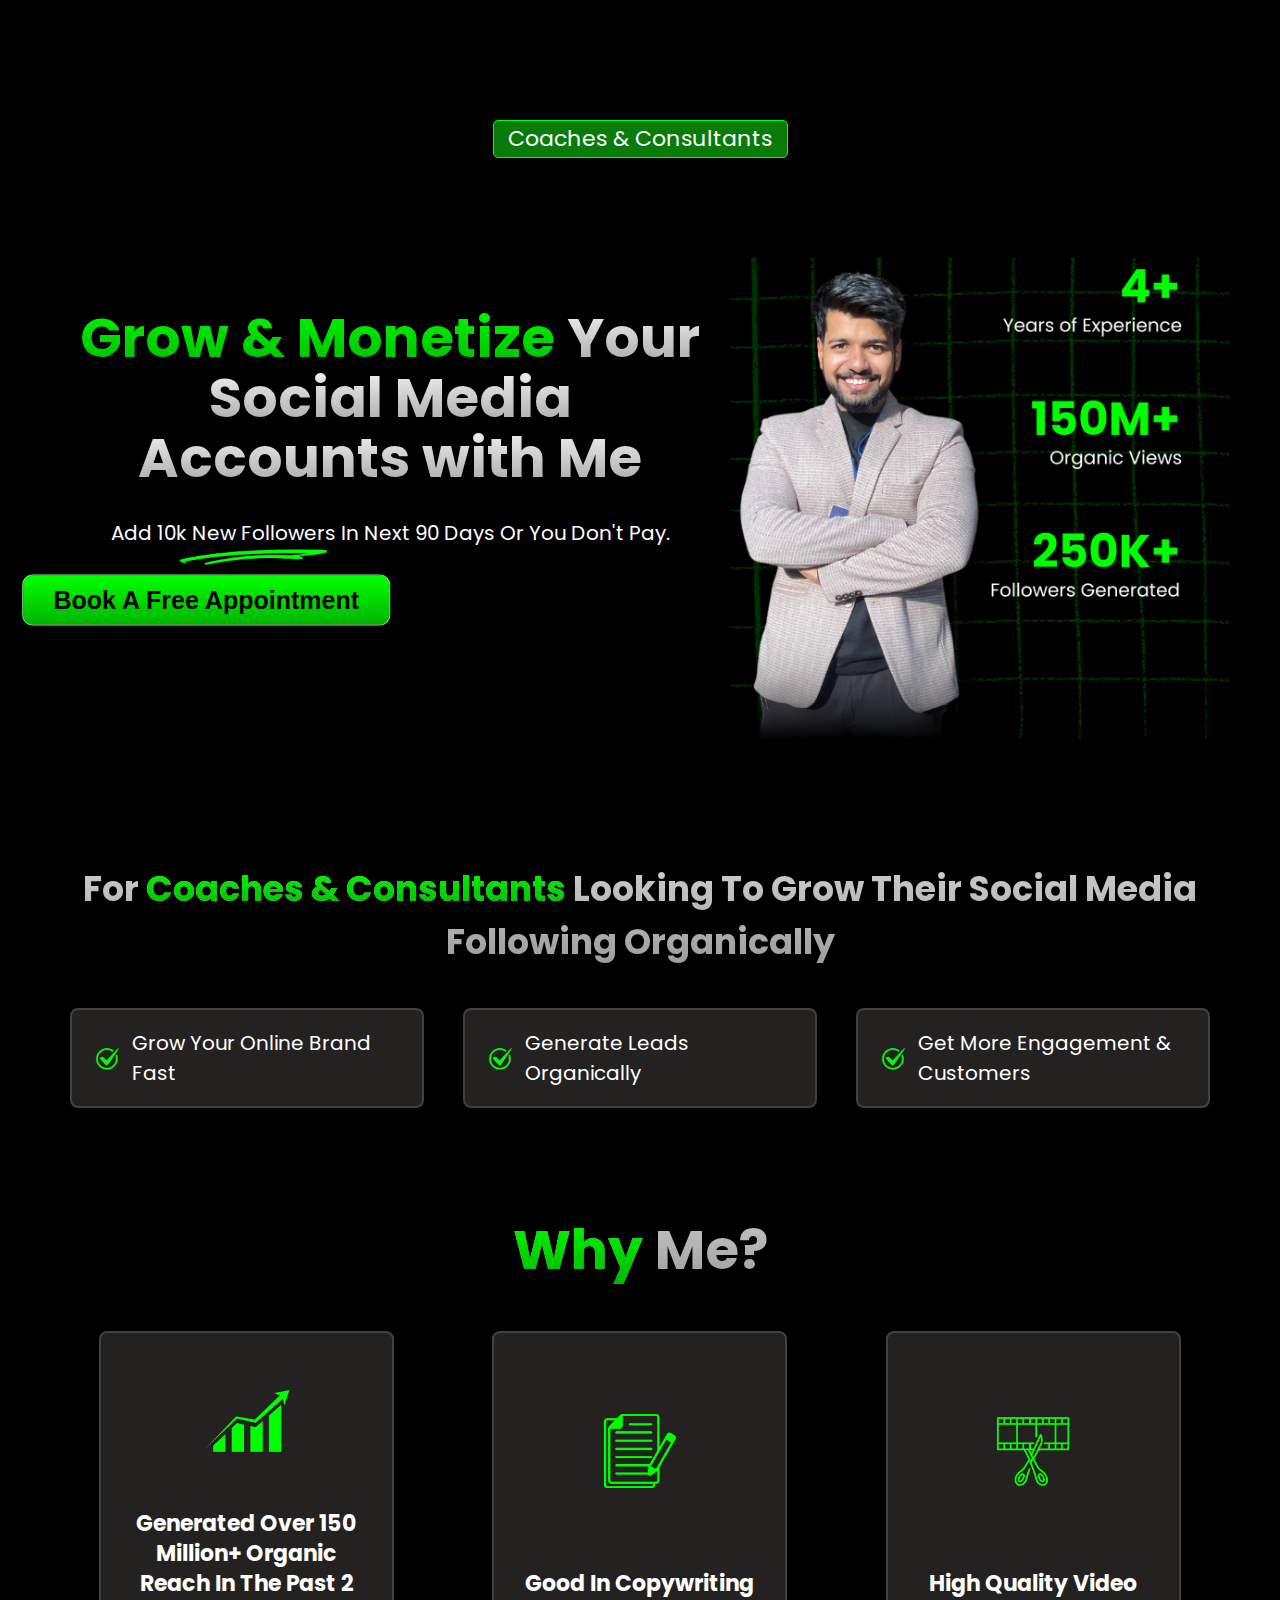
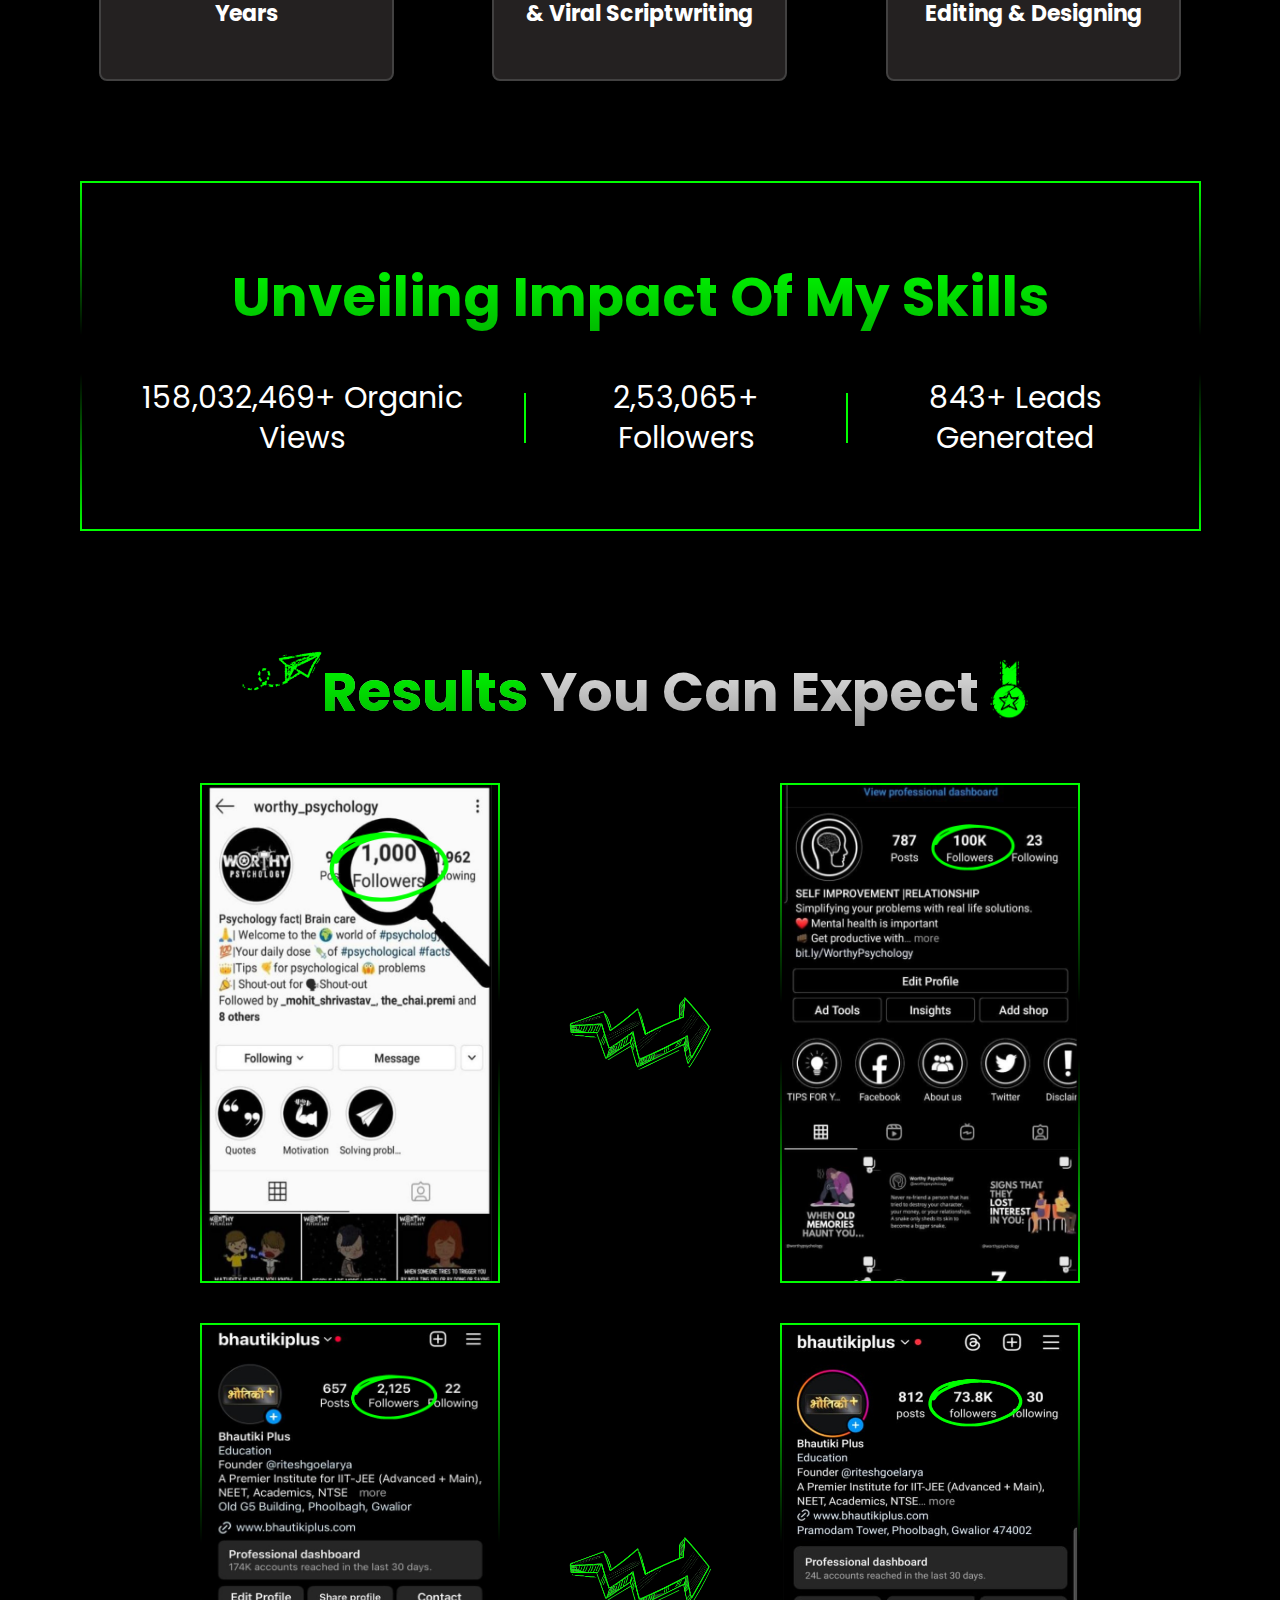
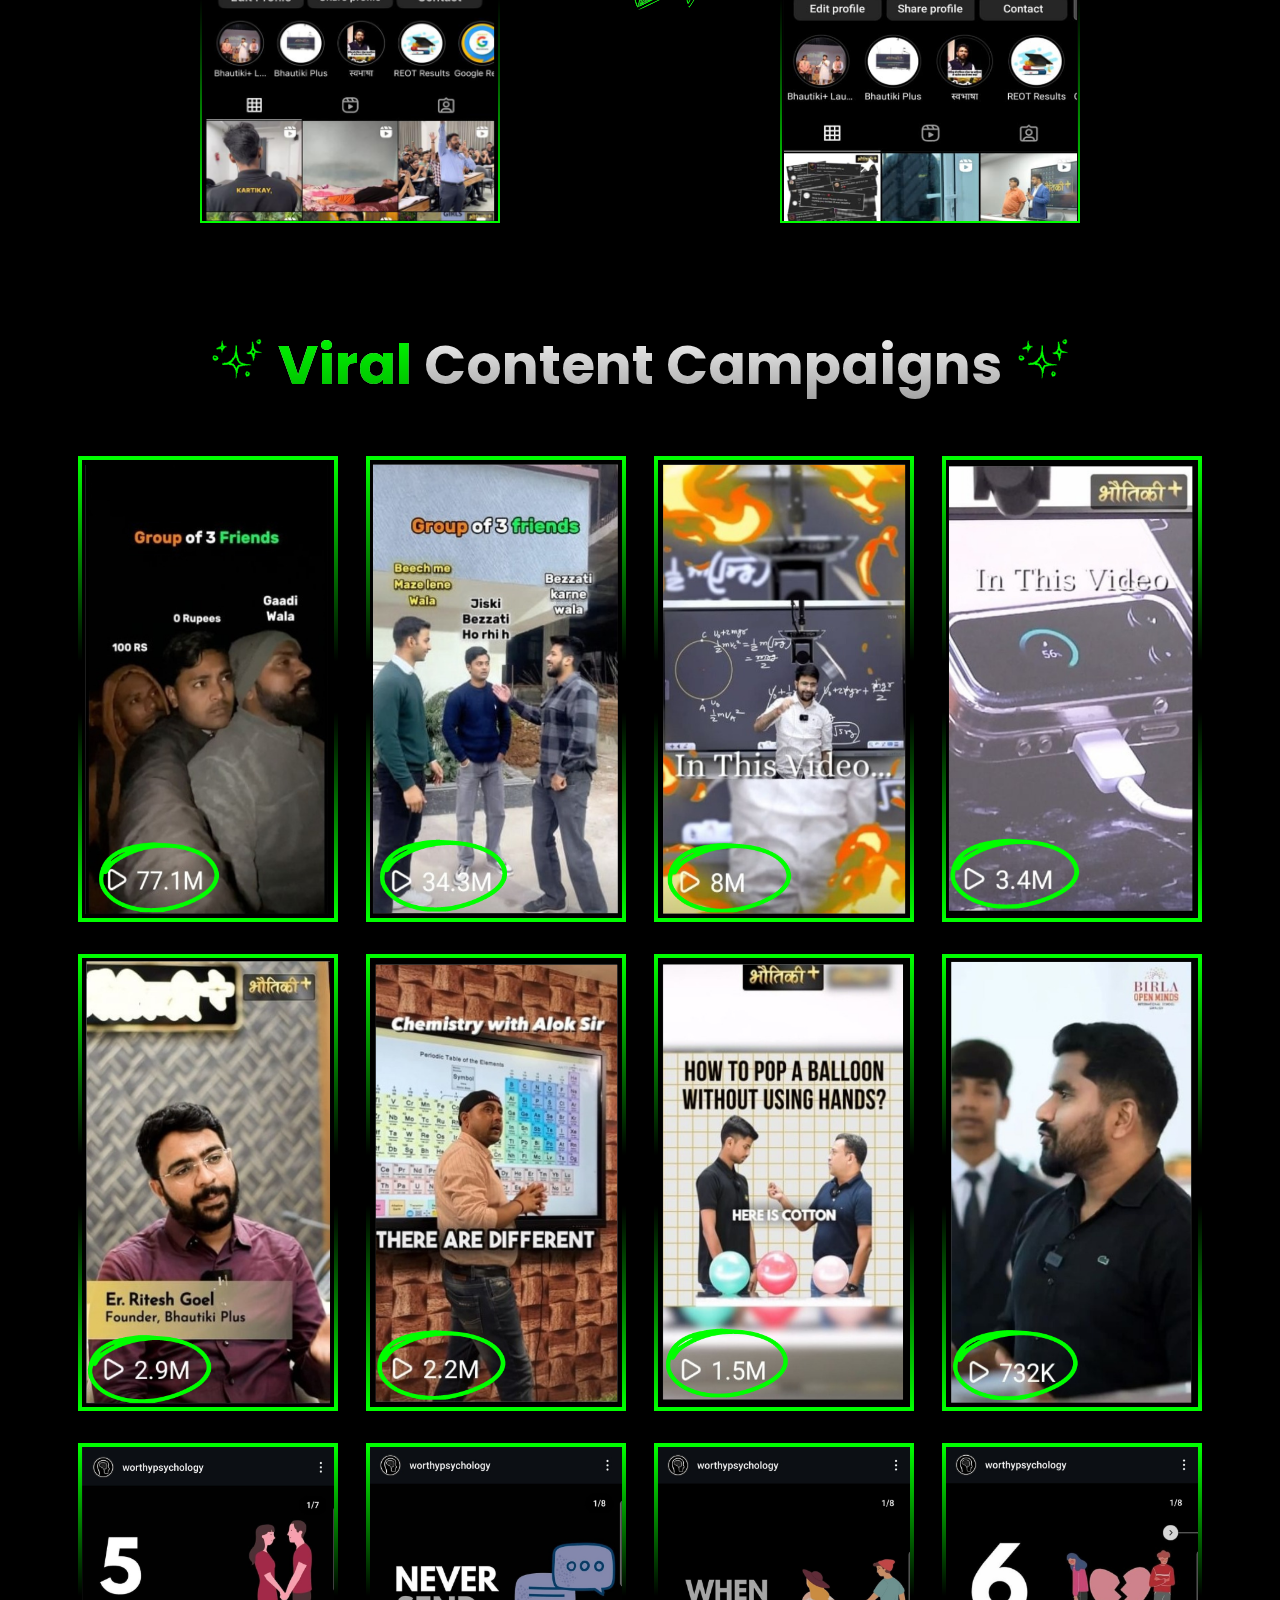
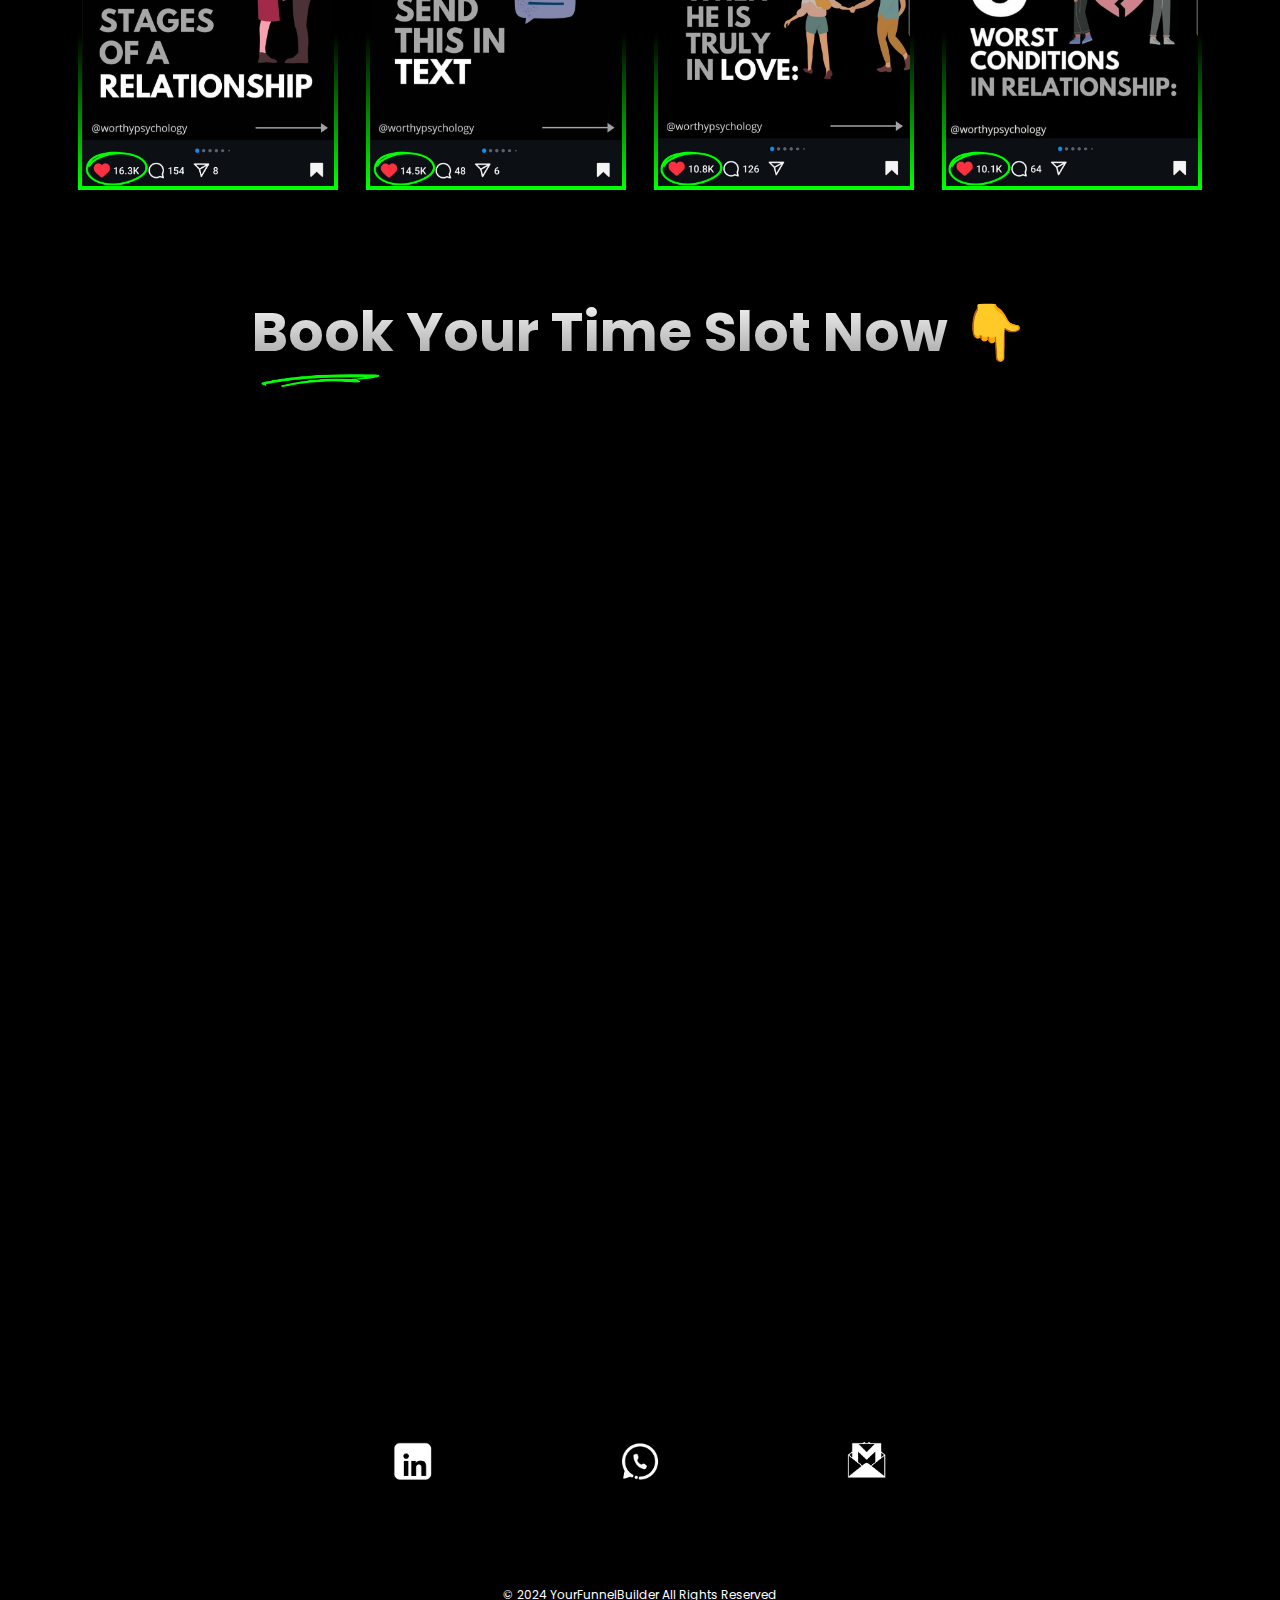
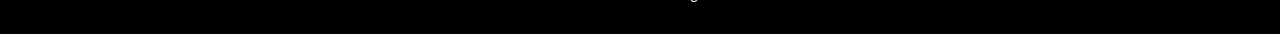
==== index.html @ 21273bf5 "Update index.html" ====
<!DOCTYPE html>
<html lang="en">
<head>
    <meta charset="UTF-8">
    <meta name="viewport" content="width=device-width, initial-scale=1.0">
    <title>Your Funnel Builder</title>
    <link rel="icon" type="image/x-icon" href="./images/logo-nocircle.png" >
    <link rel="stylesheet" href="https://fonts.googleapis.com/css?family=poppins">
    <link rel="stylesheet" href="https://fonts.googleapis.com/css?family=Montserrat">
    <script type="text/javascript" src="https://assets.calendly.com/assets/external/widget.js" async></script>
    <link rel="stylesheet" href="index.css">
    <title>Document</title>
</head>
<body>
    <div class="container">
        <div class="wrapper">
            <div class="top-head">Coaches & Consultants</div> 
            <div class="photo-content">
                <div class="left-content">
                    <p class="main_left_content"><span class="main-left-first">Grow & Monetize</span><span class="main-left-second"> Your Social Media Accounts with Me</span></p>
                    <p class="sub_left_content">Add 10k New Followers In Next 90 Days Or You Don't Pay.</p>
                    <img src="./images/23.png" alt=""  class="line-img">
                      <a href="https://calendly.com/contact-yourfunnelbuilder/business-strategy-call" class="button-decoration" target="_blank"><button class="call_book" >
                        
                        Book A Free Appointment</button></a>
                </div>
                <div class="right-image">
                    <img src="./images/890.png" alt="" >
                </div>
            </div>
            <div class="expert">
                <div class="expert-head">
               <p>For <span class="color">Coaches & Consultants</span> Looking To Grow Their Social Media Following Organically</p>
            </div>
               <div class="expert-main">
                <div class="expert-main-first">
                      <img src="./images/4+__3_-removebg-preview.png" height="30" width="30" class="image1"> Grow Your Online Brand Fast
                </div>

                <div class="expert-main-second">
                    <img src="./images/4+__3_-removebg-preview.png" height="30" width="30" class="image1"> Generate Leads Organically
              </div>

              <div class="expert-main-third">
                <img src="./images/4+__3_-removebg-preview.png" height="30" width="30" class="image1">Get More Engagement & Customers
               </div>
               
               </div>
            </div>
            <!-- <img src="./images/15.1.png" alt="" class="why-me-img"> -->
            <div class="why-me">
                <!-- <img src="./images/15.1.png" alt="" class="why-me-img"> -->
                <p><span class="color">Why</span class= "main-left-second"> Me?  </p>
            </div>
            <div class="why-me-main">
                <div class="why-me-main-first">
                      <img src="./images/12.png" height="150" width="150" class="image2"> 
                      <p>Generated Over 150 Million+ Organic Reach In The Past 2 Years</p>
                </div>

                <div class="why-me-main-second">
                    <img src="./images/13.png" height="150" width="150" class="image2"> 
                    <p>Good In Copywriting & Viral Scriptwriting</p>
              </div>

              <div class="why-me-main-third">
                <img src="./images/editi.png" height="150" width="150" class="image2">
                <p>High Quality Video Editing & Designing</p>
               </div>
               
               </div>
            <div class="impacts">
                
                <div class="impacts-head">Unveiling Impact Of My Skills</div>
            
                <div class="impacts-main">
                <div class="impacts-first">
                    158,032,469+ Organic Views
                </div>
                <div class="impacts-second">
                    2,53,065+ Followers
                </div>
                <div class="impacts-third">
                    843+ Leads Generated
                </div>
                <!-- <div class="impacts-fourth">
                    12+ ROAS Given
                </div> -->
                </div>
            </div>
            <div class="results">
                <div class="results-head">
                    <p><img src="./images/15.1.png" alt="" class="plane"><span class="color">Results</span class= "color2"> You Can Expect<img src = "images/18.1.png" class = "result-img"></p>
                    
                </div>
                <div class="results-main">
                    <div class="results-first">
                        <img src="./images/result1.png" alt="" class="result1" id="image-border">
                        <img src="./images/16.png" alt="" id="image-border" class="arrow">
                        <img src="./images/result1-1.png" alt="" class="result1" id="image-border" >
                    </div>
                    <div class="results-second">
                        <img src="./images/18.png " alt="" class="result1" id="image-border">
                        <img src="./images/16.png" alt=""  id="image-border" class="arrow">
                        <img src="./images/19.png" alt="" class="result1" id="image-border" >
                    </div>
                </div>
            </div>
            <div class="viral">
                <div class="viral-head">
                    <p><img src = "images/14.1.png" class = "viral1-img"><span class="color">Viral</span class = "color2"> Content Campaigns<img src = "images/14.1.png" class = "viral2-img"></p>
                   
                </div>
                <div class="viral-main">
                   
                       <img src="./images/1.png" alt="">
                        <img src="./images/4.png" alt="">
                        <img src="./images/2.png" alt="">
                        <img src="./images/3.png" alt="">
                        <img src="./images/9.png" alt="">
                        <img src="./images/6.png" alt="">
                        <img src="./images/8.png" alt="">
                        <img src="./images/7.png" alt="">
                        <img src="./images/worty1.png" alt="">
                        <img src="./images/worty2.png" alt="">
                        <img src="./images/worty3.png" alt="">
                        <img src="./images/worty4.png" alt="">
                  
                </div>
            </div>
            <div class="calender">
                <div class="calender-head"><span class="calender-head1">Book Your Time Slot Now </span>👇</div>
                <img src="./images/23.png" alt="" class="book-line">
            <!-- Calendly inline widget begin -->
            <div class="calendly-inline-widget" data-url="https://calendly.com/contact-yourfunnelbuilder/business-strategy-call" ></div>
            
            <!-- Calendly inline widget end -->
          </div>
           
           <div class="footer">
            <a href="https://www.linkedin.com/in/swapnilguptaa" target="_blank"><img src="./images/linkedin.png" alt="" class="footer-img" ></a>
            <a href="http://Wa.me/+919039819078" target="_blank"><img src="./images/whatsapp.png" alt="" class="footer-img"></a>
            <a href="mailto: guptaswpnil2002@gmail.com" target="_blank"><img src="./images/gmillogo.png" alt="" class="footer-img"></a>
           </div>
           <div class="copyright">© 2024 YourFunnelBuilder All Rights Reserved</div>
        </div>
    </div>
</body>
</html>
---- index.css ----
*{
    margin: 0;
    padding: 0;
    box-sizing: border-box;   
    
}

.container{
    background-color: black;
    height: 100%;
    width: 100vw;
    padding-left: 50px;
    padding-right: 50px;
    padding-bottom: 30px;
}
body{
    overflow-x: hidden;
}

.wrapper{
    padding-top: 120px;
}

.top-head{
    margin: 0 auto;
    font-size: 22px;
    line-height: 26px;
    color: white;
    font-family: poppins, sans-serif;
    padding: 5px;
    text-align: center;
   border: 1px solid #00ff00;
   border-radius: 5px;
   background-color:#087B08 ;
   width: 25%;
   box-sizing: border-box;
   }

.photo-content{
  margin-top: 100px;
  display: flex;
  justify-content: space-evenly;
}   

.left-content{
    color: white;
    /* padding-top: 70px; */
    margin-top: 50px;
}   

.right-image img{
    height: 500px;
    width: 500px;
}
.main-left-first{
    background: linear-gradient(to bottom, #00ff00 0%, #00B500 100%); /* Gradient from top to bottom */
    -webkit-background-clip: text;
    background-clip: text;
    color: transparent;
    -webkit-text-fill-color: transparent;
}
.main-left-second{
    background: linear-gradient(to bottom, white 0%, rgba(255, 255, 255, 0.607) 100%); /* Gradient from top to bottom */
    -webkit-background-clip: text;
    background-clip: text;
    color: transparent;
    -webkit-text-fill-color: transparent;
}
.main_left_content{
    font-size: 55px;
    line-height: 60px;
    font-weight:bold;
    font-family: poppins, sans-serif;
    /* color: #00ff00; */
    text-align: center;
  
}

.sub_left_content{
    font-size: 20px;
    font-family: poppins, sans-serif;
    text-align: center;
    padding-top: 30px;
}


.line-img{
    width: 150px;
    position: relative;
    left: 8rem;
}
.button-decoration{
    text-decoration: none;
}
.call_book{
    display: flex;
    justify-content: center;
    align-items: center;
    margin: auto;
    margin-top: 30px;
    background-color: #00ff00;
    color: black;
    font-size: 25px;
    font-weight: bolder;
    padding-right: 30px;
    padding-left: 30px;
    padding-top: 10px;
    padding-bottom: 10px;
    text-decoration: none;
    border-radius: 10px;
    background: linear-gradient(to bottom, #00ff00 0%, #00B500 100%);
    border: 1px solid #7eec7e;
    cursor: pointer;
    transform: translate(-50%, -50%);
    animation: shake 0.6s infinite;
}

@keyframes shake{
  0%{
    transform: translate(0px, 0px) rotate(0deg);
  }
  5%, 10%{
    transform: translate(1px, 1px) rotate(1deg);
  }
  15%, 20%{
    transform: translate(-1px, -1px) rotate(-1deg);
  }
  25%, 30%{
    transform: translate(2px, -1px) rotate(2deg);
  }
  30%, 40%{
    transform: translate(-1px, 1px) rotate(-1deg);
  }
  100%{
    transform: translate(0px, 0px) rotate(0deg);
  }

}

.expert-head{
    padding-top: 100px;
    background: linear-gradient(to bottom, white 0%, rgba(255, 255, 255, 0.607) 100%); /* Gradient from top to bottom */
    -webkit-background-clip: text;
    background-clip: text;
    color: transparent;
    -webkit-text-fill-color: transparent;
    font-family:  poppins, sans-serif;
    font-size: 35px;
    text-align: center;
    display: flex;
    font-weight: bold;
}

.color{
    background: linear-gradient(to bottom, #00ff00 0%, #00B500 100%); /* Gradient from top to bottom */
    -webkit-background-clip: text;
    background-clip: text;
    color: transparent;
    -webkit-text-fill-color: transparent;
}

.expert-main{
    display: flex;
    color: white;
    justify-content: space-between;
    /* text-align: center; */
    /* align-items: center; */
    font-family: poppins, sans-serif;
    font-size: 20px;
    margin-top: 40px;


}

.expert-main-first, .expert-main-second, .expert-main-third{
    margin: 0 auto;
  padding-top: 20px;
  padding-bottom:20px;
  padding-right: 20px;
  padding-left: 20px;
 border: 2px solid #424141;
 border-radius: 8px;
 background-color: #242121 ;
 
 /*width: 400px;*/
  display: flex;
 align-items: center;
 justify-content: center;
width: 30%;
 box-sizing: border-box;
 height: 100px;
 }

 .image1{
    margin-right: 10px;
 }

 .why-me{
    
        padding-top: 100px;
        /* color: white; */
        background: linear-gradient(to bottom, white 0%, rgba(255, 255, 255, 0.607) 100%); /* Gradient from top to bottom */
    -webkit-background-clip: text;
    background-clip: text;
    color: transparent;
    -webkit-text-fill-color: transparent;
        font-family:  poppins, sans-serif;
        font-size: 55px;
        text-align: center;
        display: flex;
        justify-content: center;
        font-weight: bolder;
    
 }
 /* .why-me-img{
    width: 70px;
    height: 70px;
    position: relative;
    bottom: -10rem;
    left: 45rem;
 } */

 

 .why-me-main{
  
        display: flex;
        color: white;
        justify-content: space-between;
        /* margin: auto; */
        /* text-align: center; */
        /* align-items: center; */
        font-family: poppins, sans-serif;
        font-size: 22px;
        margin-top: 40px;
        font-weight: bold;
        line-height: 30px;
        margin-bottom: 100px;
    
    
    
 }
 

 .why-me-main-first,  .why-me-main-second,  .why-me-main-third{
    display: flex;
    flex-direction: column;
    /* justify-content: center; */
    text-align: center;
    margin: 0 auto;
    /* padding-top: 50px; */
    padding-bottom:50px;
    padding-right: 20px;
    padding-left: 20px;
   border: 2px solid #424141;
   border-radius: 8px;
   background-color: #242121 ;
   
   /*width: 400px;*/
   
   align-items: center;
   justify-content: center;
  width: 25%;
  height: 350px;
   box-sizing: border-box;
 }

 .image2{
   display: flex;
   justify-content: center;
   margin: auto;
 }

 .impacts{
    
  
   
  
    text-align: center;
    display: flex;
    justify-content: center;
   
    flex-direction: column;
   
    padding-top: 10px;
    padding-bottom: 10px;
  
  border: 3px solid;
           border-image-slice: 1;
           border-width: 2px;
           border-radius: 2px;
        

           
            border-image-source:linear-gradient(to bottom, #00FF00 0%, #000000 44%, #000000 55%, #00FF00 100%);
 
 height: 350px;
 width: 95%;
 box-sizing: border-box;
 margin: auto;
 

}




.impacts-head{
    background: linear-gradient(to bottom, #00ff00 0%, #00B500 100%); /* Gradient from top to bottom */
    -webkit-background-clip: text;
    background-clip: text;
    color: transparent;
    -webkit-text-fill-color: transparent;
    font-size: 55px;
    font-weight: bolder;
    font-family: poppins, sans-serif;
}

.impacts-main{
    /* color: white; */
    color: white;
    display: flex;
    justify-content: space-between;
    margin-top: 40px;
    font-size: 30px;
    line-height: 40px;
    align-items: center;
    text-align: center;
    font-family:  poppins, sans-serif;

}

.impacts-first, .impacts-second{
    border-right: 2px solid #00ff00;
    display: flex;
    align-items: center;
    justify-content: center;
    padding-left:1rem;
    padding-right: 1rem;
    /* margin-left: 1rem; */
    /*padding-right: 10px;*/
    height: 50px;
}

.impacts-third{
    padding-right: 1rem;
    
}

.results{
    
    margin-top: 100px;
    /* color: white; */
   
    /* font-size: 60px; */
    text-align: center;
    /* display: flex;
    justify-content: center; */

}


.arrow{
    height: 80px;
    width: 150px;
    margin: auto;
}

.results-head{
    background: linear-gradient(to bottom, white 0%, rgba(255, 255, 255, 0.607) 100%); /* Gradient from top to bottom */
    -webkit-background-clip: text;
    background-clip: text;
    color: transparent;
    -webkit-text-fill-color: transparent;
        /* color:white; */
        font-size: 55px;
        font-weight: bolder;
        font-family: poppins , sans-serif;
}
.result-img{
    width: 60px;
    height: 60px;
    position: relative;
    top: 0.5rem;
}

.plane{
    height: 80px;
    width: 80px;
}

.results-main{
    margin-top: 50px;
    padding-left: 150px;
    padding-right: 150px;
    font-family: poppins , sans-serif;
}

.results-first{
    display: flex;
    justify-content: space-around;
}


.results-second{
    display: flex;
    justify-content: space-around;
    margin-top: 40px;
}

.result1
{
    border: 3px solid;
    border-image-slice: 1;
    border-width: 2px;
    border-radius: 2px;
    /*background: #00FF00;*/

    height: 500px;
    width: 300px;
     border-image-source:linear-gradient(to bottom, #00FF00 0%, #000000 44%, #000000 55%, #00FF00 100%);
   
    text-align: center;
    line-height: 180px; 
}
.viral{
    margin-top: 100px;
/* color: white; */

/* font-size: 60px; */
text-align: center;
}

.viral-head{
    background: linear-gradient(to bottom, white 0%, rgba(255, 255, 255, 0.607) 100%); /* Gradient from top to bottom */
    -webkit-background-clip: text;
    background-clip: text;
    color: transparent;
    -webkit-text-fill-color: transparent;
    font-size: 55px;
    font-weight: bolder;
    font-family: poppins , sans-serif;

}

.viral-main{
    display: flex;
    flex-wrap: wrap;
    margin-top: 50px;
    justify-content: space-evenly;
    row-gap: 2rem;
    font-family: poppins , sans-serif;
    /* column-gap: 1px; */
}
.viral1-img{
    height: 50px;
    width: 50px;
    position: relative;
    left: -1rem;
   
}

.viral2-img{
    height: 50px;
    width: 50px;
    position: relative;
    right: -1rem;
}

.viral3-img{
    height: 50px;
    width: 50px;
}
.viral-main img{
    width: 22%;
    min-width: 100px;
    border: 2px solid;
    border-image-slice: 1;
    border-width: 4px;
    border-radius: 2px;
   
    /*background: #00FF00;*/

    
     border-image-source:linear-gradient(to bottom, #00FF00 0%, #000000 44%, #000000 55%, #00FF00 100%);
   
    text-align: center;
    line-height: 180px; 
}

.calender{
    
    margin-top: 100px;
    text-align: center;
    

}

.calendly-inline-widget{
    min-width:320px;
    height:700px;
    margin-top: 50px;
}
.calender-head{
    
    font-size: 55px;
    font-weight: bolder;
    font-family: poppins, sans-serif;
}
.book-line{
    width: 120px;
    position: relative;
  
    left: -20rem;
}
.calender-head1{
    background: linear-gradient(to bottom, white 0%, rgba(255, 255, 255, 0.607) 100%); /* Gradient from top to bottom */
    -webkit-background-clip: text;
    background-clip: text;
    color: transparent;
    -webkit-text-fill-color: transparent;
}

.footer{
    margin-top: 300px;
    display: flex;
    justify-content: space-around;
    padding-left: 250px;
    padding-right: 250px;
}

.footer-img{
    width: 40px;
}
.copyright{
    color: white;
    text-align: center;
    margin-top: 100px;
    font-family: poppins, sans-serif;
    font-size: 12px;
}


  
@media screen and (max-width: 1100px){
    
    .impacts-first, .impacts-second{
      margin: 0 auto;
      border-right: none;
    border-bottom: 2px solid #00ff00;
            display: flex;
  align-items: center;
  justify-content: center;
    width: 90%;
    }  
    .impacts-main{
        display: flex;
        flex-direction: column;
    }
    .photo-content{
        display: flex;
        flex-direction: column;
        justify-content: center;
        align-items: center;
    }
    .results-main{
        margin-top: 50px;
        padding-left: 10px;
        padding-right: 10px;
        font-family: poppins , sans-serif;
    }
    .result1{
        height: 350px;
        width: 200px;
        margin:0 auto;
        display: flex;
        justify-content: center;
        align-items: center;
    }
   
    .arrow{
        height: 30px;
        margin: auto;
        width: 80px;
    }
    .right-image img{
       margin-top: 50px;
    }

    .top-head{
       
        font-size: 22px;
        line-height: 26px;
      
       width: 30%;
       
       }

   
    
  }

  
@media screen and (max-width: 850px){
    .results-main{
        margin-top: 50px;
        padding-left:0;
        padding-right: 0;
        font-family: poppins , sans-serif;
    }
    
    .result1{
        height: 300px;
        width: 150px;
        margin:0 auto;
        display: flex;
        justify-content: center;
        align-items: center;
    }
    .arrow{
        height: 20px;
        margin: auto;
        width: 60px;
    }
    .right-image img{
        height: 400px;
        width: 400px;
    }
    .footer{
        /* margin-top: 300px; */
        display: flex;
        justify-content: space-around;
        padding-left: 0;
        padding-right: 0;
    }
    .impacts-head{
        font-size: 35px;
        padding-top: 5px;
        padding-bottom: 5px;
    }
    .impacts-main{
        font-size: 20px;
       
    }
    .top-head{
       
        font-size: 22px;
        line-height: 26px;
      
       width: 50%;
       
       }
       /* .calender-head{
        font-size: 20px;
       } */

       .photo-content{
        margin-top: 50px;
       
      }   
      
      .left-content{
        
          margin-top: 30px;
      }   
      
      
      
      .main_left_content{
          font-size: 55px;
          line-height: 60px;
         
      }
      
      .sub_left_content{
          font-size: 20px;
          font-family: poppins, sans-serif;
          text-align: center;
          padding-top: 20px;
      }
      
      .call_book{
         
          margin-top: 20px;
         
      }
      .wrapper{
        padding-top: 80px;
      }
      
      .impacts-third{
        margin-top: 0.5rem;
      }
      /* .calender-head{

      } */
      
      .book-line{
        width: 120px;
        position: relative;
        top: -5rem;
        left: -16rem;
    }
    
  }

@media screen and (max-width: 800px){
    .expert-main{
        display: flex;
        flex-direction: column;
        row-gap: 1rem;

        /* justify-content: space-between; */
        /* text-align: center; */
        /* align-items: center; */
        
        
    
    
    }
    .book-line{
        width: 120px;
        position: relative;
        top: 0rem;
        left: -14rem;
    }
    .top-head{
       
        font-size: 22px;
        line-height: 26px;
      
       width: 55%;
       
       }
    
       .line-img{
        width: 150px;
        position: relative;
        left: 11rem;
    }
   
    .expert-main-first, .expert-main-second, .expert-main-third{
        margin: 0 auto;
      padding-top: 20px;
      padding-bottom:20px;
      padding-right: 20px;
      padding-left: 20px;
     border: 2px solid #424141;
     border-radius: 8px;
     background-color: #242121 ;
     
     
      display: flex;
     align-items: center;
     justify-content: center;
    width: 90%;
     box-sizing: border-box;
     height: 100px;
     }

     .why-me-main{
  
        display: flex;
        color: white;
       flex-direction: column;
       row-gap: 1rem;
        margin-top: 40px;
        font-weight: bold;
        line-height: 30px;
        margin-bottom: 100px;
    
    
    
 }

 .why-me-main-first,  .why-me-main-second,  .why-me-main-third{
    display: flex;
    flex-direction: column;
    /* justify-content: center; */
    text-align: center;
    margin: 0 auto;
    /* padding-top: 50px; */
    padding-bottom:50px;
    padding-right: 20px;
    padding-left: 20px;
   border: 2px solid #424141;
   border-radius: 8px;
   background-color: #242121 ;
   
   /*width: 400px;*/
   
   align-items: center;
   justify-content: center;
  width: 90%;
  height: 350px;
   box-sizing: border-box;
 }
 .why-me{
    
   
    font-size: 40px;
   

}
.results-head{
    font-size: 40px;
}
.viral-head{
    font-size: 40px;
}
.expert-head{
    font-size: 30px;
}
.container{
    padding-left: 10px;
    padding-right: 10px;
}
.calender-head{
    font-size: 40px;
}

}


@media screen and (max-width: 580px){
    .right-image img{
        height: 400px;
        width: 400px;
    }
    .result1{
        height: 200px;
        width: 100px;
        margin:0 auto;
        display: flex;
        justify-content: center;
        align-items: center;
    }
    .arrow{
        height: 20px;
        margin: auto;
        width: 60px;
    }
    .footer-img{
        width: 30px;
    }

    .impacts-head{
        font-size: 35px;
        padding-left: 10px;
        padding-right: 10px;
    }
    .impacts-main{
        font-size: 20px;
        line-height: 25px;
    }
    .top-head{
       
        font-size: 20px;
        line-height: 25px;
      
       width: 60%;
       
       }
       .left-content{
        
        margin-top: 20px;
    }   
    
    .line-img{
        width: 150px;
        position: relative;
        left: 4rem;
    }
   
    
    .main_left_content{
        font-size: 45px;
        line-height: 50px;
       
    }
    .call_book{
    font-size: 20px;
    font-weight: 400;
    padding-right: 25px;
    padding-left: 25px;
    padding-top: 8px;
    padding-bottom: 8px;
    }
    .viral-main img{
        width: 40%;
    }
}
@media screen and (max-width: 540px){
    .line-img{
        width: 150px;
        position: relative;
        left: 4rem;
        bottom: 4rem;
    }

    /* .sub_left_content{
        line-height: 35px;
    } */
    .book-line{
        width: 120px;
        position: relative;
        top: -3rem;
        left: -12rem;
    }
}
@media screen and (max-width: 541px){
    .line-img{
        width: 150px;
        position: relative;
        left: 4rem;
        bottom: 1rem;
    }
}

@media screen and (max-width: 496px){
    .line-img{
        width: 150px;
        position: relative;
        left: 4rem;
        bottom: 2.5rem;
    }
    .sub_left_content{
        line-height: 35px;
    }
    .book-line{
        width: 120px;
        position: relative;
        top: -3rem;
        left: -9rem;
    }
    .copyright{
        font-size: 10px;
    }
}

@media screen and (max-width: 400px){
    .right-image img{
        height: 320px;
        width: 320px;
    }
    .impacts-head{
        font-size: 20px;
        padding-left: 10px;
        padding-right: 10px;
    }
    .impacts-main{
        font-size: 15px;
        line-height: 20px;
    }
    .viral-main img{
        width: 60%;
    }
    .line-img{
        width: 120px;
        position: relative;
        left: 4rem;
        bottom: 2.5rem;
    }

    .sub_left_content{
        line-height: 35px;
    }
     .impacts{
    
    padding-top: 5px;
    padding-bottom: 5px;
  
  border: 3px solid;
           border-image-slice: 1;
           border-width: 4px;
           border-radius: 2px;
        

           
            border-image-source:linear-gradient(to bottom, #00FF00 0%, #000000 44%, #000000 55%, #00FF00 100%);
 
 height: 250px;
 width: 95%;

}
.top-head{
       
    font-size: 16px;
    line-height: 20px;
  
   width: 80%;
   
   }

   .left-content{
        
    margin-top: 20px;
}   



.main_left_content{
    font-size: 40px;
    line-height: 45px;
   
}

.call_book{
    font-size: 15px;
    font-weight: 400;
    padding-right: 10px;
    padding-left: 10px;
    padding-top: 5px;
    padding-bottom: 5px;
    }
    .book-line{
        width: 120px;
        position: relative;
        top: -3.5rem;
        left: -6rem;
    }

}
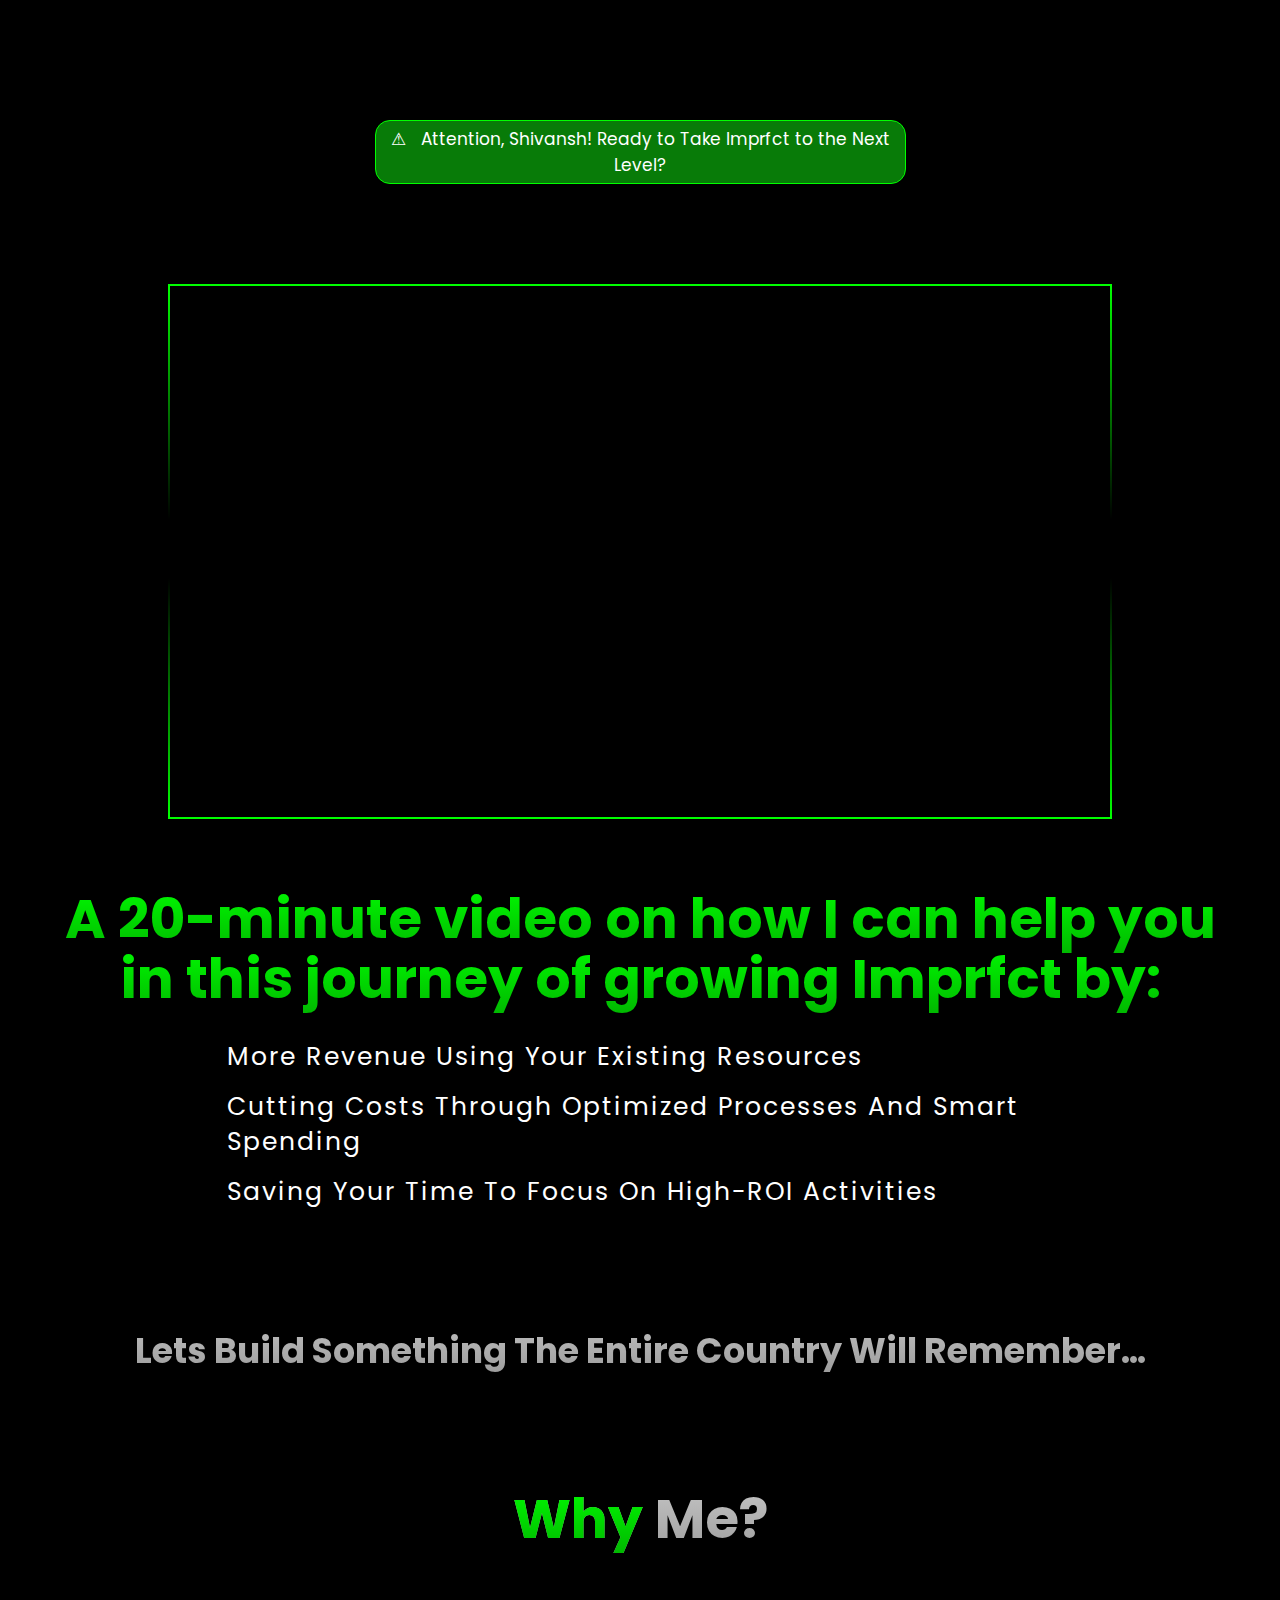
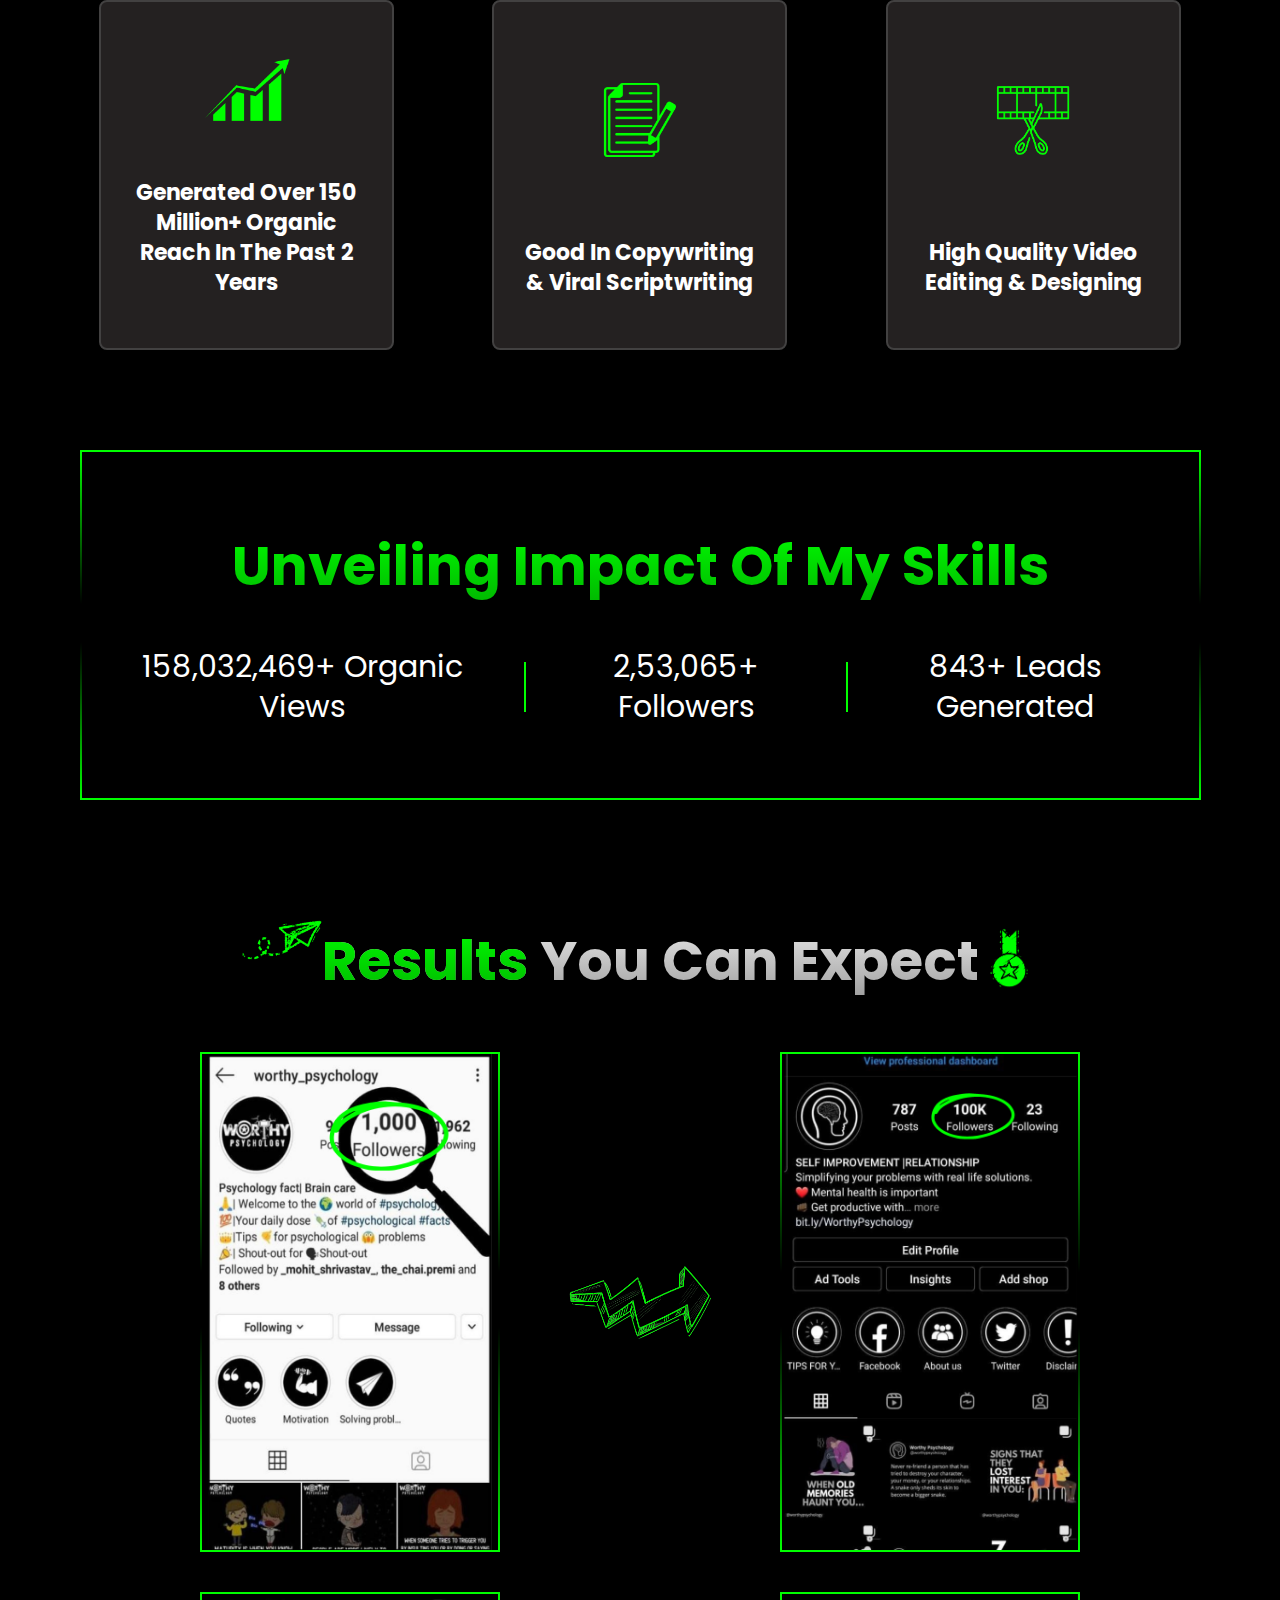
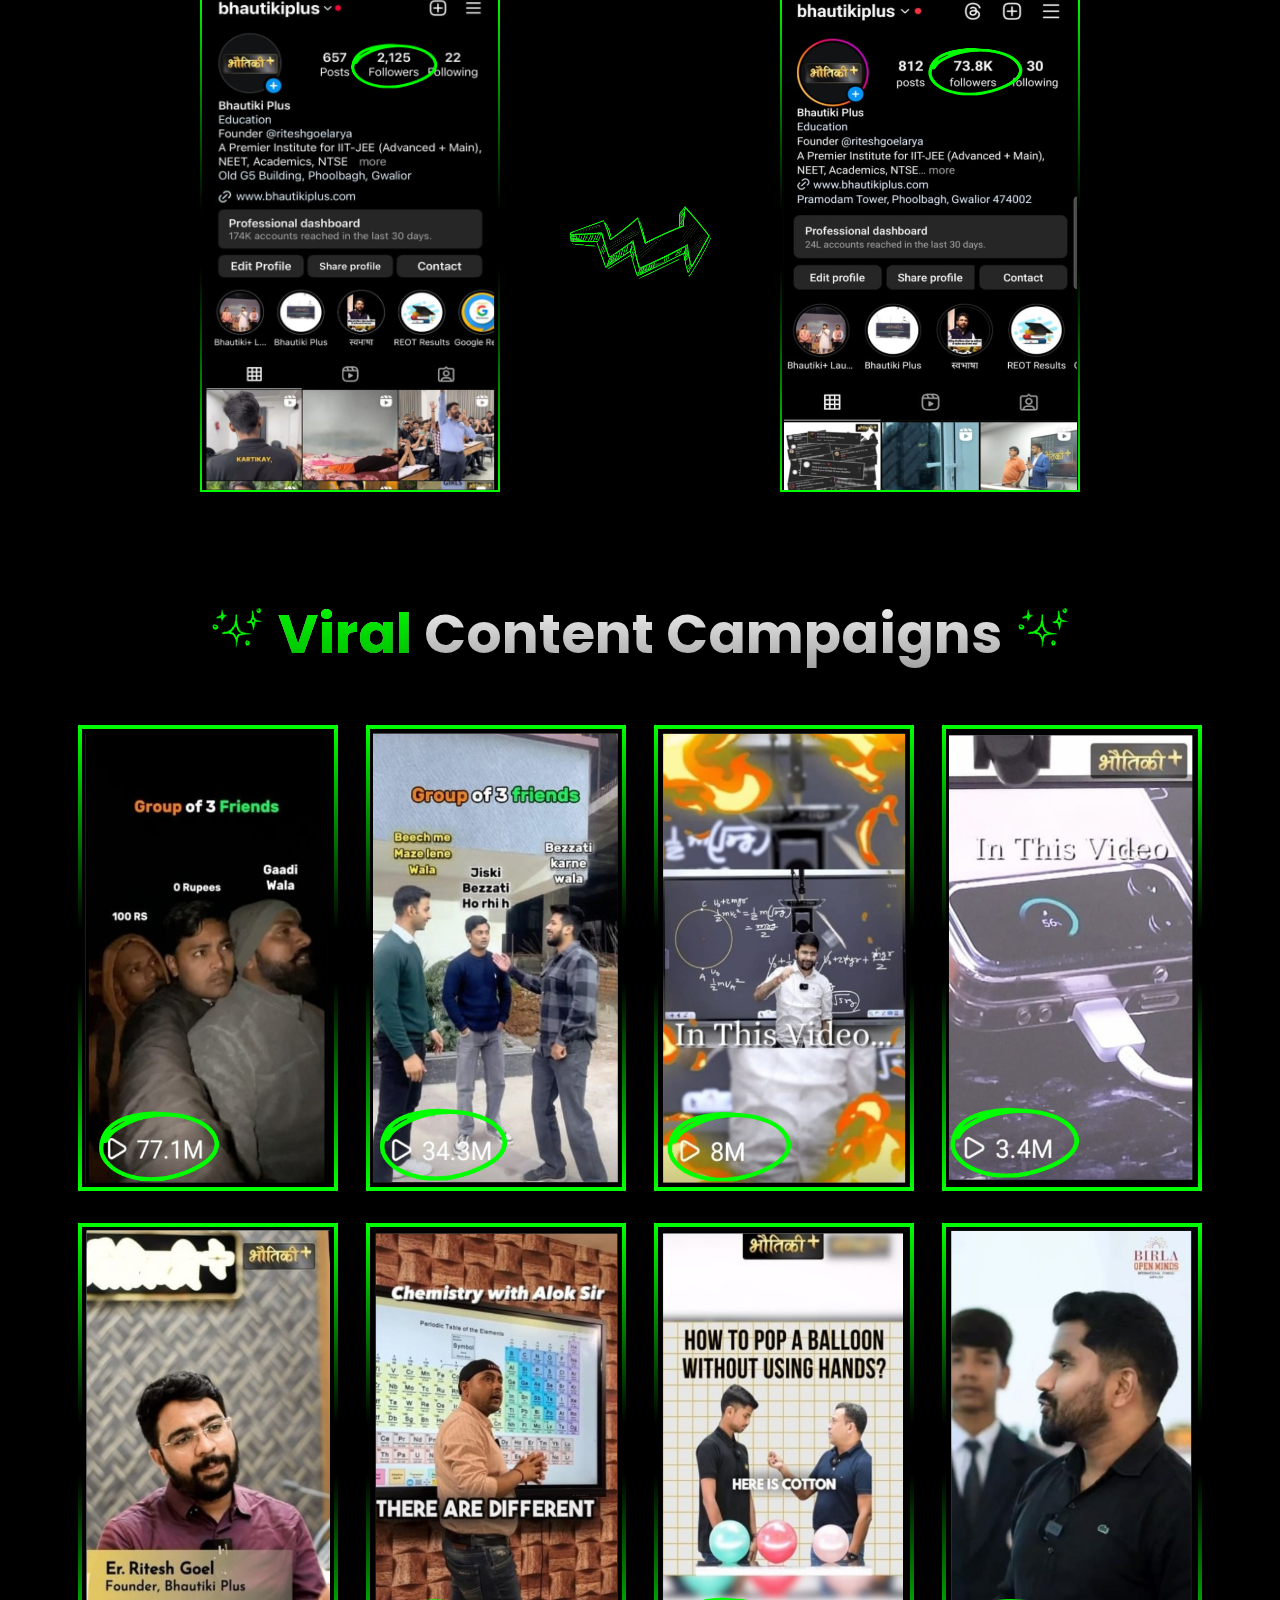
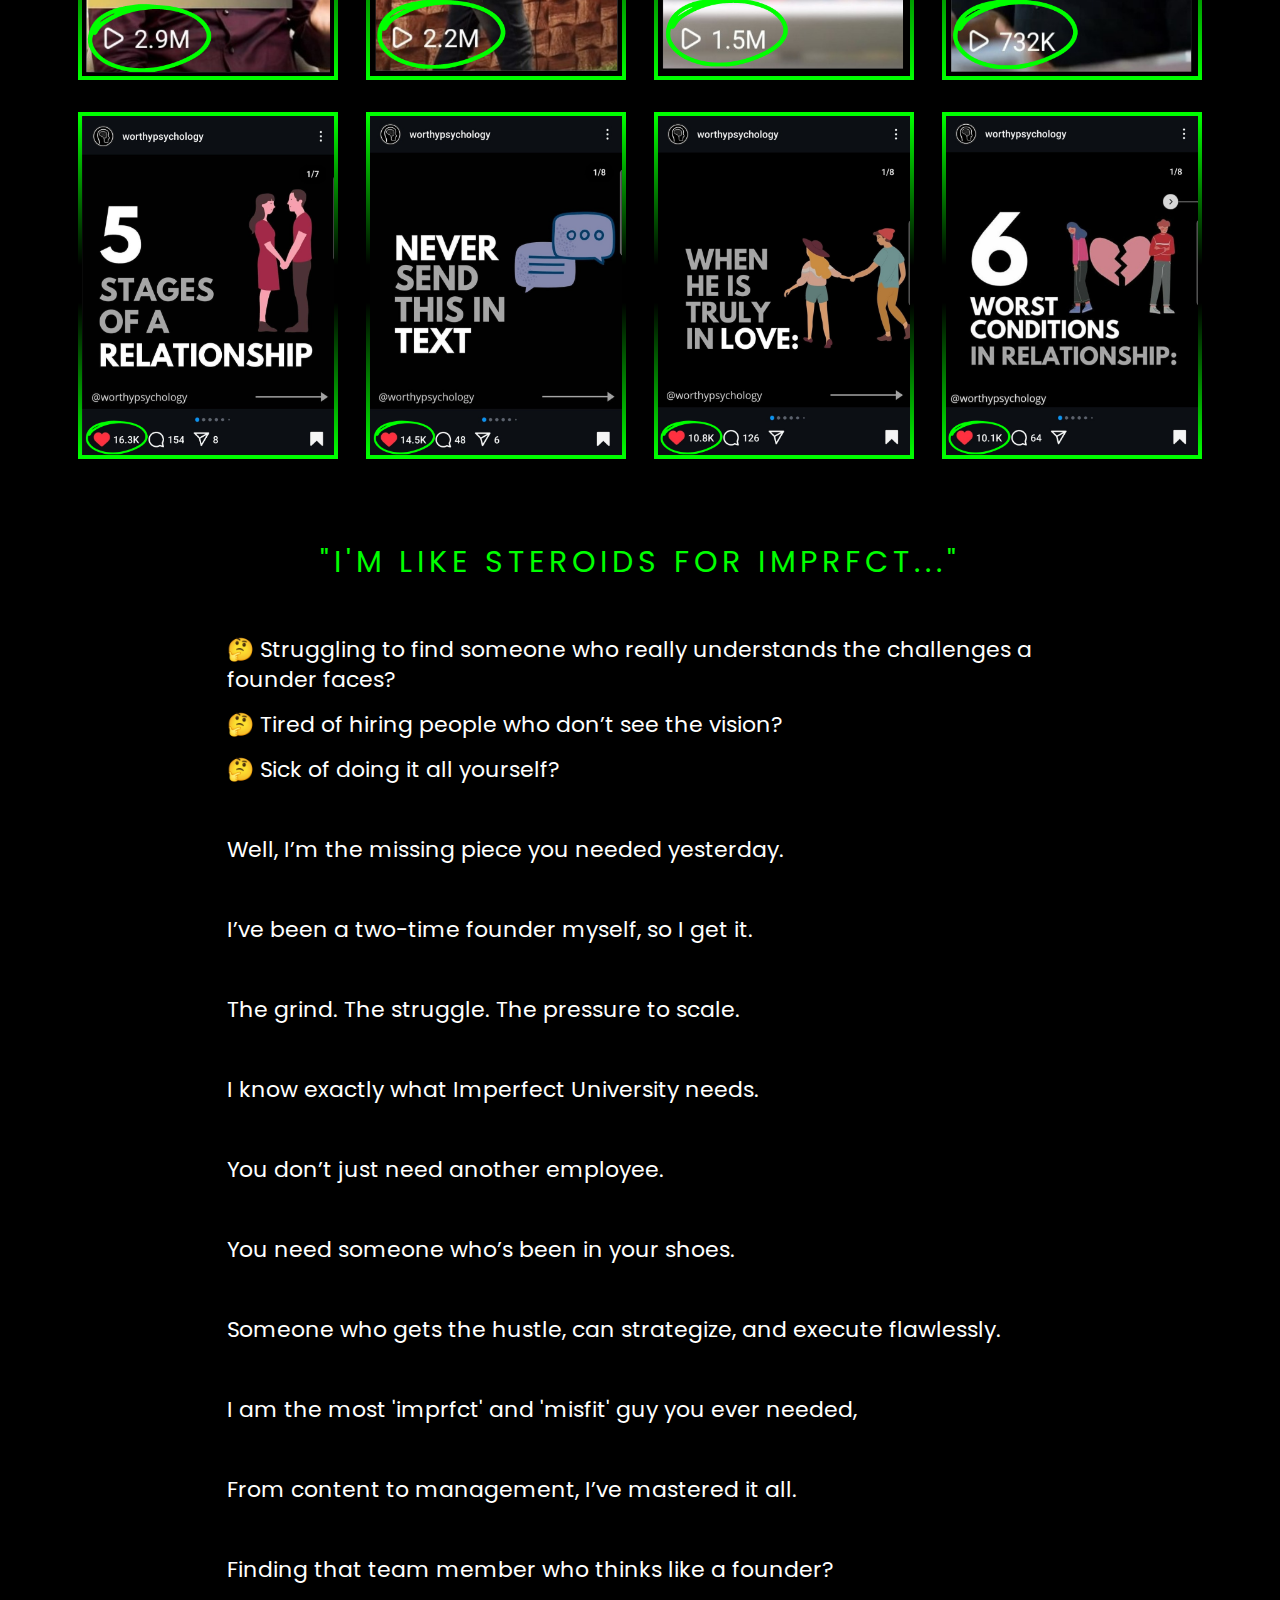
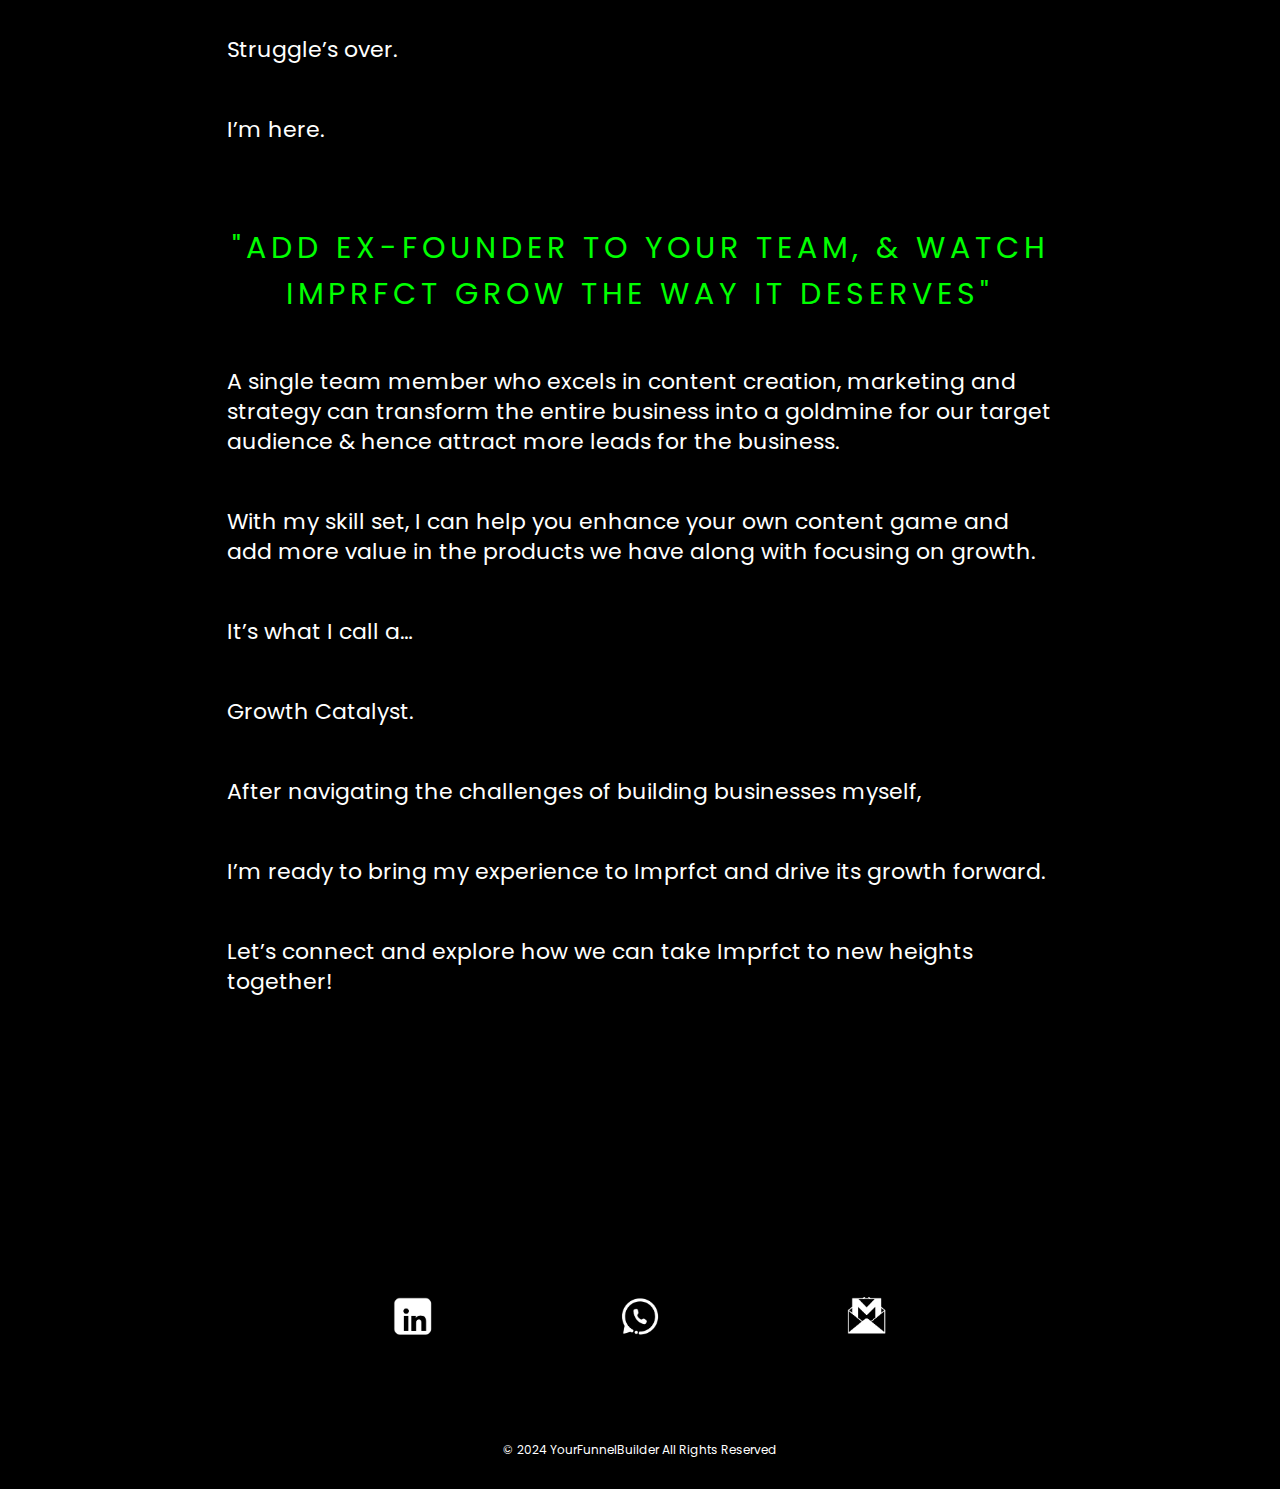
==== commit 4a344b58: "Update index.html" ====
--- a/index.html
+++ b/index.html
@@ -4,9 +4,10 @@
     <meta charset="UTF-8">
     <meta name="viewport" content="width=device-width, initial-scale=1.0">
     <title>Your Funnel Builder</title>
-    <link rel="icon" type="image/x-icon" href="./images/logo-nocircle.png" >
+    <link rel="icon" type="image/x-icon" href="./images/logo-nocircle.png">
     <link rel="stylesheet" href="https://fonts.googleapis.com/css?family=poppins">
     <link rel="stylesheet" href="https://fonts.googleapis.com/css?family=Montserrat">
+    <link rel="stylesheet" href="https://cdnjs.cloudflare.com/ajax/libs/font-awesome/6.6.0/css/all.min.css" integrity="sha512-Kc323vGBEqzTmouAECnVceyQqyqdsSiqLQISBL29aUW4U/M7pSPA/gEUZQqv1cwx4OnYxTxve5UMg5GT6L4JJg==" crossorigin="anonymous" referrerpolicy="no-referrer" />
     <script type="text/javascript" src="https://assets.calendly.com/assets/external/widget.js" async></script>
     <link rel="stylesheet" href="index.css">
     <title>Document</title>
@@ -14,38 +15,38 @@
 <body>
     <div class="container">
         <div class="wrapper">
-            <div class="top-head">Coaches & Consultants</div> 
+            <div class="top-head">⚠ &nbsp; Attention, Shivansh! Ready to Take Imprfct to the Next Level?</div> 
+            
+            <div class="parent-container">
+            <script src="https://fast.wistia.com/embed/medias/u4irg0dm1b.jsonp" async></script><script src="https://fast.wistia.com/assets/external/E-v1.js" async></script>
+            <div class="wistia_responsive_padding video-gradient" id="video1" style="padding:56.25% 0 0 0;position:relative;"><div class="wistia_responsive_wrapper" style="height:100%;left:0;position:absolute;top:0;width:100%;"><div class="wistia_embed wistia_async_u4irg0dm1b seo=true videoFoam=true" style="height:100%;position:relative;width:100%"><div class="wistia_swatch" style="height:100%;left:0;opacity:0;overflow:hidden;position:absolute;top:0;transition:opacity 200ms;width:100%;"><img src="https://fast.wistia.com/embed/medias/u4irg0dm1b/swatch" style="filter:blur(5px);height:100%;object-fit:contain;width:100%;" alt="" aria-hidden="true" onload="this.parentNode.style.opacity=1;" /></div></div></div></div>
+        </div>
             <div class="photo-content">
                 <div class="left-content">
-                    <p class="main_left_content"><span class="main-left-first">Grow & Monetize</span><span class="main-left-second"> Your Social Media Accounts with Me</span></p>
-                    <p class="sub_left_content">Add 10k New Followers In Next 90 Days Or You Don't Pay.</p>
-                    <img src="./images/23.png" alt=""  class="line-img">
-                      <a href="https://calendly.com/contact-yourfunnelbuilder/business-strategy-call" class="button-decoration" target="_blank"><button class="call_book" >
-                        
-                        Book A Free Appointment</button></a>
+                    <p class="main_left_content"><span class="main-left-first">A 20-minute video on how I can help you in this journey of growing Imprfct by:
+                    </span><span class="main-left-second"> </span></p>
+                    <p class="sub_left_content">
+                        <ol class="list">
+                            <li><i class="fas fa-check" style="color: #00ff00;"></i> More Revenue Using Your Existing Resources</li>
+                            <li><i class="fas fa-check" style="color: #00ff00;"></i> Cutting Costs Through Optimized Processes And Smart Spending</li>
+                            <li><i class="fas fa-check" style="color: #00ff00;"></i> Saving Your Time To Focus On High-ROI Activities</li>
+                        </ol>
+
+                    </p>
+                    <!-- <img src="./images/23.png" alt=""  class="line-img"> -->
+                   
                 </div>
-                <div class="right-image">
+                <!-- <div class="right-image">
                     <img src="./images/890.png" alt="" >
-                </div>
+                </div> -->
             </div>
+          
             <div class="expert">
                 <div class="expert-head">
-               <p>For <span class="color">Coaches & Consultants</span> Looking To Grow Their Social Media Following Organically</p>
+                    <p>Lets Build Something The Entire Country Will Remember…</p>
+              
             </div>
-               <div class="expert-main">
-                <div class="expert-main-first">
-                      <img src="./images/4+__3_-removebg-preview.png" height="30" width="30" class="image1"> Grow Your Online Brand Fast
-                </div>
-
-                <div class="expert-main-second">
-                    <img src="./images/4+__3_-removebg-preview.png" height="30" width="30" class="image1"> Generate Leads Organically
-              </div>
-
-              <div class="expert-main-third">
-                <img src="./images/4+__3_-removebg-preview.png" height="30" width="30" class="image1">Get More Engagement & Customers
-               </div>
                
-               </div>
             </div>
             <!-- <img src="./images/15.1.png" alt="" class="why-me-img"> -->
             <div class="why-me">
@@ -128,14 +129,47 @@
                   
                 </div>
             </div>
-            <div class="calender">
-                <div class="calender-head"><span class="calender-head1">Book Your Time Slot Now </span>👇</div>
-                <img src="./images/23.png" alt="" class="book-line">
-            <!-- Calendly inline widget begin -->
-            <div class="calendly-inline-widget" data-url="https://calendly.com/contact-yourfunnelbuilder/business-strategy-call" ></div>
-            
-            <!-- Calendly inline widget end -->
-          </div>
+            <div class="steroids">
+                <div class="steroids-main">
+                    "I'M LIKE STEROIDS FOR IMPRFCT..." 
+                </div>
+                <div class="steroids-write">
+                    
+                    <li>🤔 Struggling to find someone who really understands the challenges a founder faces?</li>
+                    <li>🤔 Tired of hiring people who don’t see the vision?</li>
+                    <li>🤔 Sick of doing it all yourself?</li>
+<p class="steroids-content">Well, I’m the missing piece you needed yesterday.</p>
+    <p class="steroids-content">I’ve been a two-time founder myself, so I get it.</p>
+    <p class="steroids-content">The grind. The struggle. The pressure to scale.</p>
+    <p class="steroids-content">I know exactly what Imperfect University needs.</p>
+    <p class="steroids-content">You don’t just need another employee.</p>
+    <p class="steroids-content">You need someone who’s been in your shoes.</p>
+    <p class="steroids-content">Someone who gets the hustle, can strategize, and execute flawlessly.</p>
+    <p class="steroids-content">I am the most 'imprfct' and 'misfit' guy you ever needed,</p>
+    <p class="steroids-content">From content to management, I’ve mastered it all.</p>
+    <p class="steroids-content">Finding that team member who thinks like a founder?</p>
+    <p class="steroids-content">Struggle’s over.</p>
+    <p class="steroids-content">I’m here.</p>
+<div class="steroids-main">
+    "ADD EX-FOUNDER TO YOUR TEAM, & WATCH IMPRFCT GROW THE WAY IT DESERVES" 
+</div>
+<p class="steroids-content">A single team member who excels in content creation, marketing and strategy can transform the entire business into a goldmine for our target audience & hence attract more leads for the business.
+
+    <p class="steroids-content">With my skill set, I can help you enhance your own content game and add more value in the products we have along with focusing on growth.  </p>
+    
+    <p class="steroids-content">It’s what I call a…  </p>
+    
+    <p class="steroids-content">Growth Catalyst. </p>
+    
+    <p class="steroids-content"> After navigating the challenges of building businesses myself,  </p>
+    
+    <p class="steroids-content">I’m ready to bring my experience to Imprfct and drive its growth forward.  </p>
+    
+    <p class="steroids-content"> Let’s connect and explore how we can take Imprfct to new heights together!</p>
+    </p>
+
+                </div>
+            </div>
            
            <div class="footer">
             <a href="https://www.linkedin.com/in/swapnilguptaa" target="_blank"><img src="./images/linkedin.png" alt="" class="footer-img" ></a>
--- a/index.css
+++ b/index.css
@@ -23,21 +23,47 @@
 
 .top-head{
     margin: 0 auto;
-    font-size: 22px;
+   
+    align-items: center;
+    font-size: 17px;
     line-height: 26px;
     color: white;
     font-family: poppins, sans-serif;
     padding: 5px;
     text-align: center;
    border: 1px solid #00ff00;
-   border-radius: 5px;
+   border-radius: 15px;
    background-color:#087B08 ;
-   width: 25%;
+   width: 45%;
    box-sizing: border-box;
    }
 
+   .parent-container{
+    width: 80%;
+    height: 80%;
+    margin-top: 100px; /* Adjust the value as needed */
+    display: block; /* Makes the image behave like a block-level element */
+    margin-left: auto;
+    margin-right: auto;
+   }
+
+  
+   
+
+   .video-gradient{
+    border: 3px solid;
+    border-image-slice: 1;
+    border-width: 2px;
+   
+
+  
+     border-image-source:linear-gradient(to bottom, #00FF00 0%, #000000 44%, #000000 55%, #00FF00 100%);
+   
+   
+   }
+
 .photo-content{
-  margin-top: 100px;
+  margin-top: 20px;
   display: flex;
   justify-content: space-evenly;
 }   
@@ -48,9 +74,19 @@
     margin-top: 50px;
 }   
 
-.right-image img{
-    height: 500px;
-    width: 500px;
+.list{
+    list-style-type: none;
+    letter-spacing: 2px;
+    font-size: 25px;
+    font-family: poppins, sans-serif;
+    padding-left: 15%;
+    padding-right: 15%;
+    line-height: 35px;
+
+}
+
+.list li{
+    margin-bottom: 15px;
 }
 .main-left-first{
     background: linear-gradient(to bottom, #00ff00 0%, #00B500 100%); /* Gradient from top to bottom */
@@ -81,7 +117,10 @@
     font-family: poppins, sans-serif;
     text-align: center;
     padding-top: 30px;
-}
+    letter-spacing: 2px;
+}
+
+
 
 
 .line-img{
@@ -89,9 +128,11 @@
     position: relative;
     left: 8rem;
 }
+
 .button-decoration{
     text-decoration: none;
 }
+
 .call_book{
     display: flex;
     justify-content: center;
@@ -148,6 +189,8 @@
     font-size: 35px;
     text-align: center;
     display: flex;
+    justify-content: center;
+    align-items: center;
     font-weight: bold;
 }
 
@@ -467,10 +510,7 @@
     right: -1rem;
 }
 
-.viral3-img{
-    height: 50px;
-    width: 50px;
-}
+
 .viral-main img{
     width: 22%;
     min-width: 100px;
@@ -519,6 +559,44 @@
     background-clip: text;
     color: transparent;
     -webkit-text-fill-color: transparent;
+}
+
+.steroids{
+    color: white;
+    font-family: poppins , sans-serif;
+    margin-top: 50px;
+}
+
+.steroids-main{
+    font-size: 30px;
+    text-align: center;
+    letter-spacing: 5px;
+    margin-top: 80px;
+    color: #00FF00;
+    padding-left: 15%;
+    padding-right: 15%;
+}
+
+.steroids-write{
+    margin-top: 50px;
+}
+
+.steroids-write li{
+    list-style-type: none;
+    margin-bottom: 15px;
+    font-size: 22px;
+    padding-left: 15%;
+    padding-right: 15%;
+    line-height: 30px;
+    
+}
+
+.steroids-content{
+    font-size: 22px;
+    padding-left: 15%;
+    padding-right: 15%;
+    margin-top: 50px;
+    line-height: 30px;
 }
 
 .footer{
@@ -589,10 +667,10 @@
 
     .top-head{
        
-        font-size: 22px;
-        line-height: 26px;
-      
-       width: 30%;
+        font-size: 17px;
+        line-height: 20px;
+      
+       width: 55%;
        
        }
 
@@ -644,10 +722,10 @@
     }
     .top-head{
        
-        font-size: 22px;
+        font-size: 16px;
         line-height: 26px;
       
-       width: 50%;
+       width: 70%;
        
        }
        /* .calender-head{
@@ -726,10 +804,10 @@
     }
     .top-head{
        
-        font-size: 22px;
+        font-size: 16px;
         line-height: 26px;
       
-       width: 55%;
+       width: 70%;
        
        }
     
@@ -819,6 +897,20 @@
     font-size: 40px;
 }
 
+.main_left_content{
+    font-size: 45px;
+    line-height: 60px;
+    font-weight:bold;
+    font-family: poppins, sans-serif;
+    /* color: #00ff00; */
+    text-align: center;
+  
+}
+
+.list{
+    font-size: 25px;
+}
+
 }
 
 
@@ -855,10 +947,10 @@
     }
     .top-head{
        
-        font-size: 20px;
+        font-size: 16px;
         line-height: 25px;
       
-       width: 60%;
+       width: 80%;
        
        }
        .left-content{
@@ -888,6 +980,16 @@
     }
     .viral-main img{
         width: 40%;
+    }
+    .main_left_content{
+        font-size: 35px;
+        line-height: 45px;
+       
+      
+    }
+    
+    .list{
+        font-size: 25px;
     }
 }
 @media screen and (max-width: 540px){
@@ -985,10 +1087,10 @@
 }
 .top-head{
        
-    font-size: 16px;
+    font-size: 15px;
     line-height: 20px;
   
-   width: 80%;
+   width: 90%;
    
    }
 
@@ -1019,5 +1121,28 @@
         top: -3.5rem;
         left: -6rem;
     }
-
-}
+    .main_left_content{
+        font-size: 25px;
+        line-height: 40px;
+       
+      
+    }
+    
+    .list{
+        font-size: 20px;
+    }
+
+}
+
+@media screen and (max-width: 380px){
+    .main_left_content{
+        font-size: 25px;
+        line-height: 40px;
+       
+      
+    }
+    
+    .list{
+        font-size: 20px;
+    }
+}
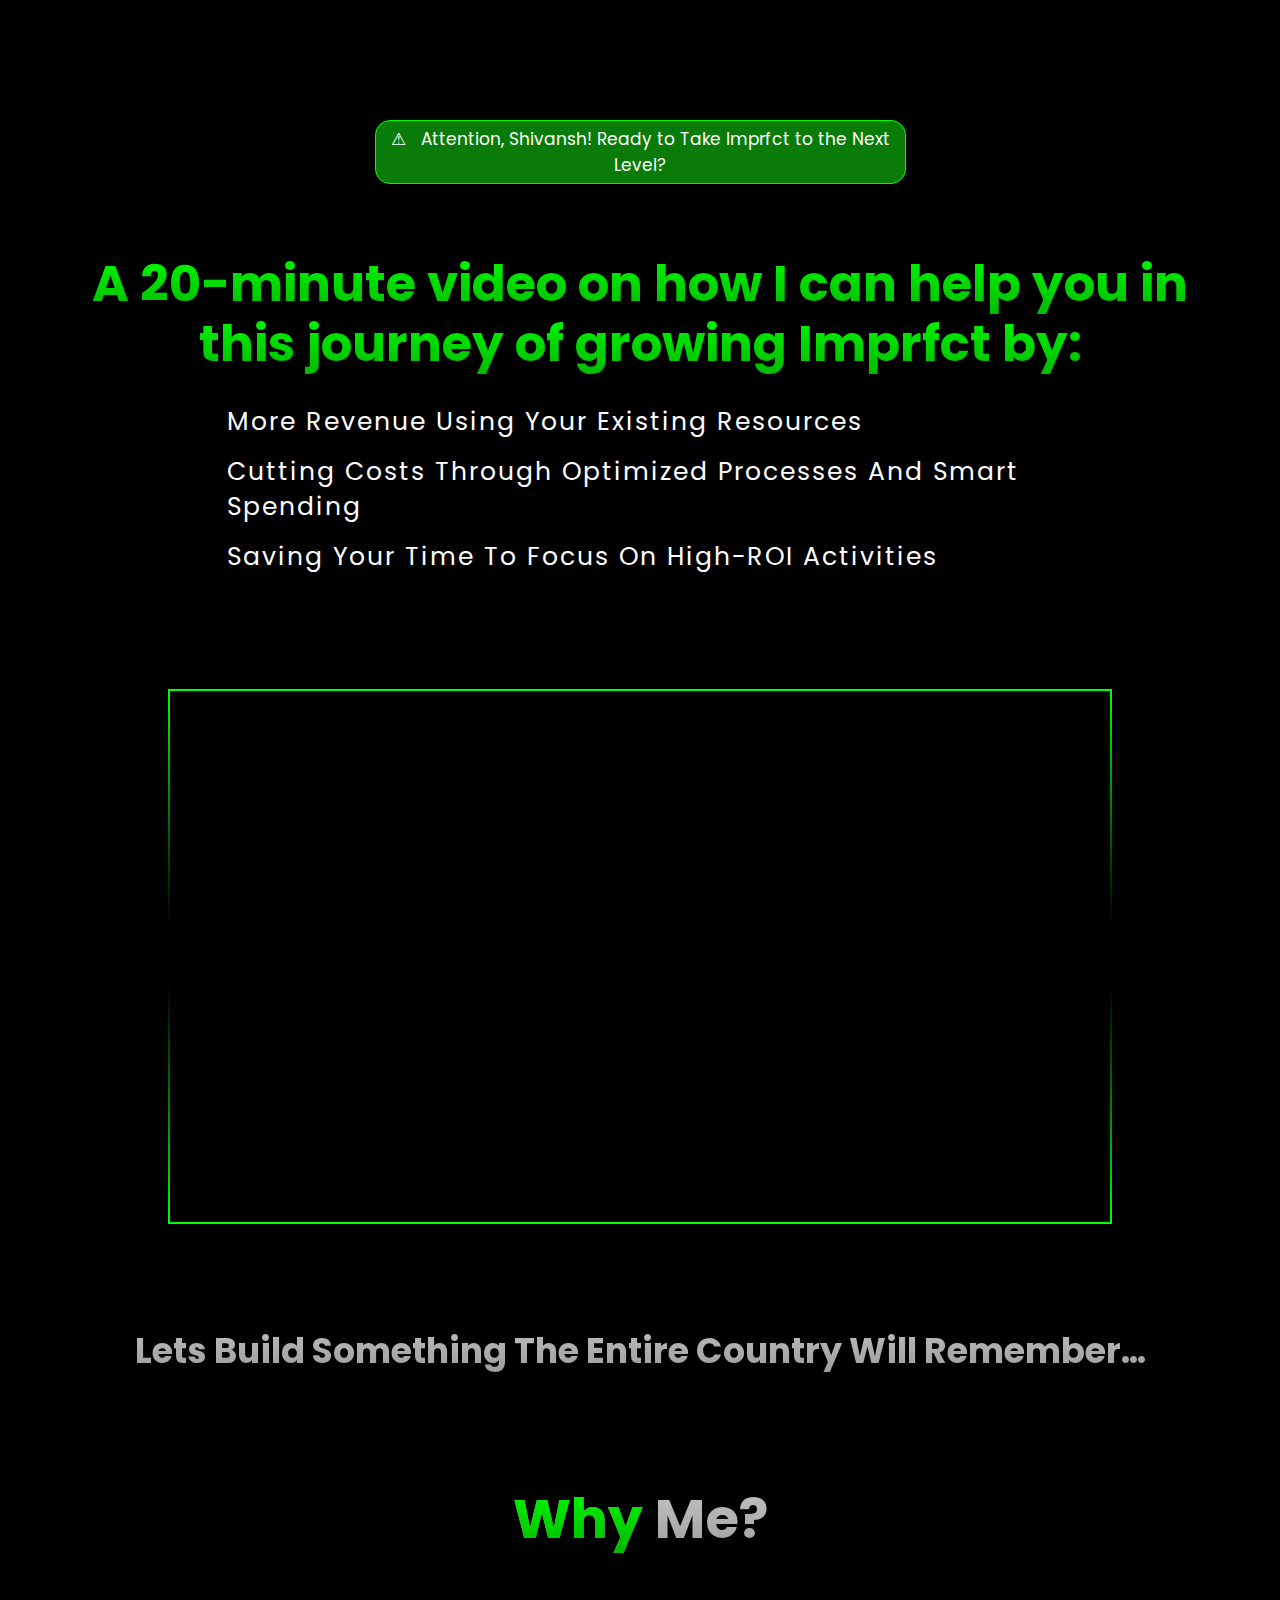
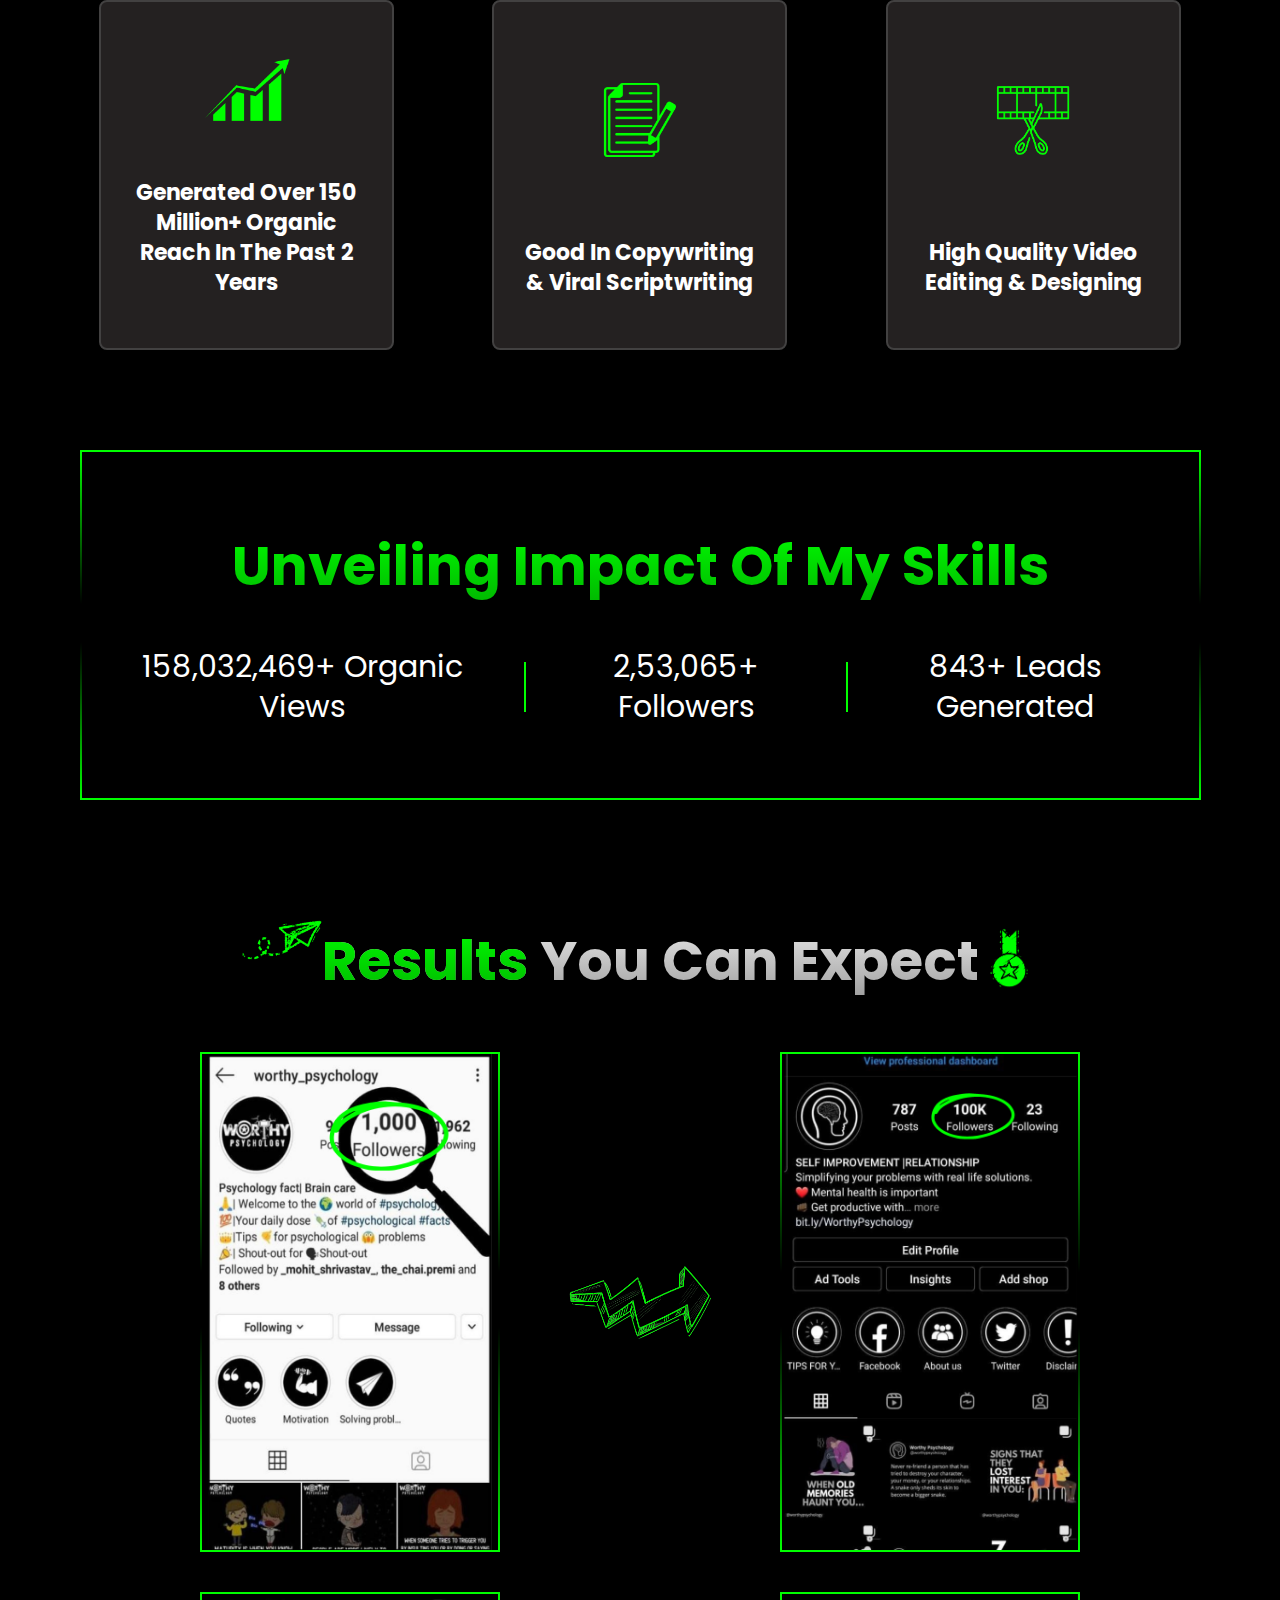
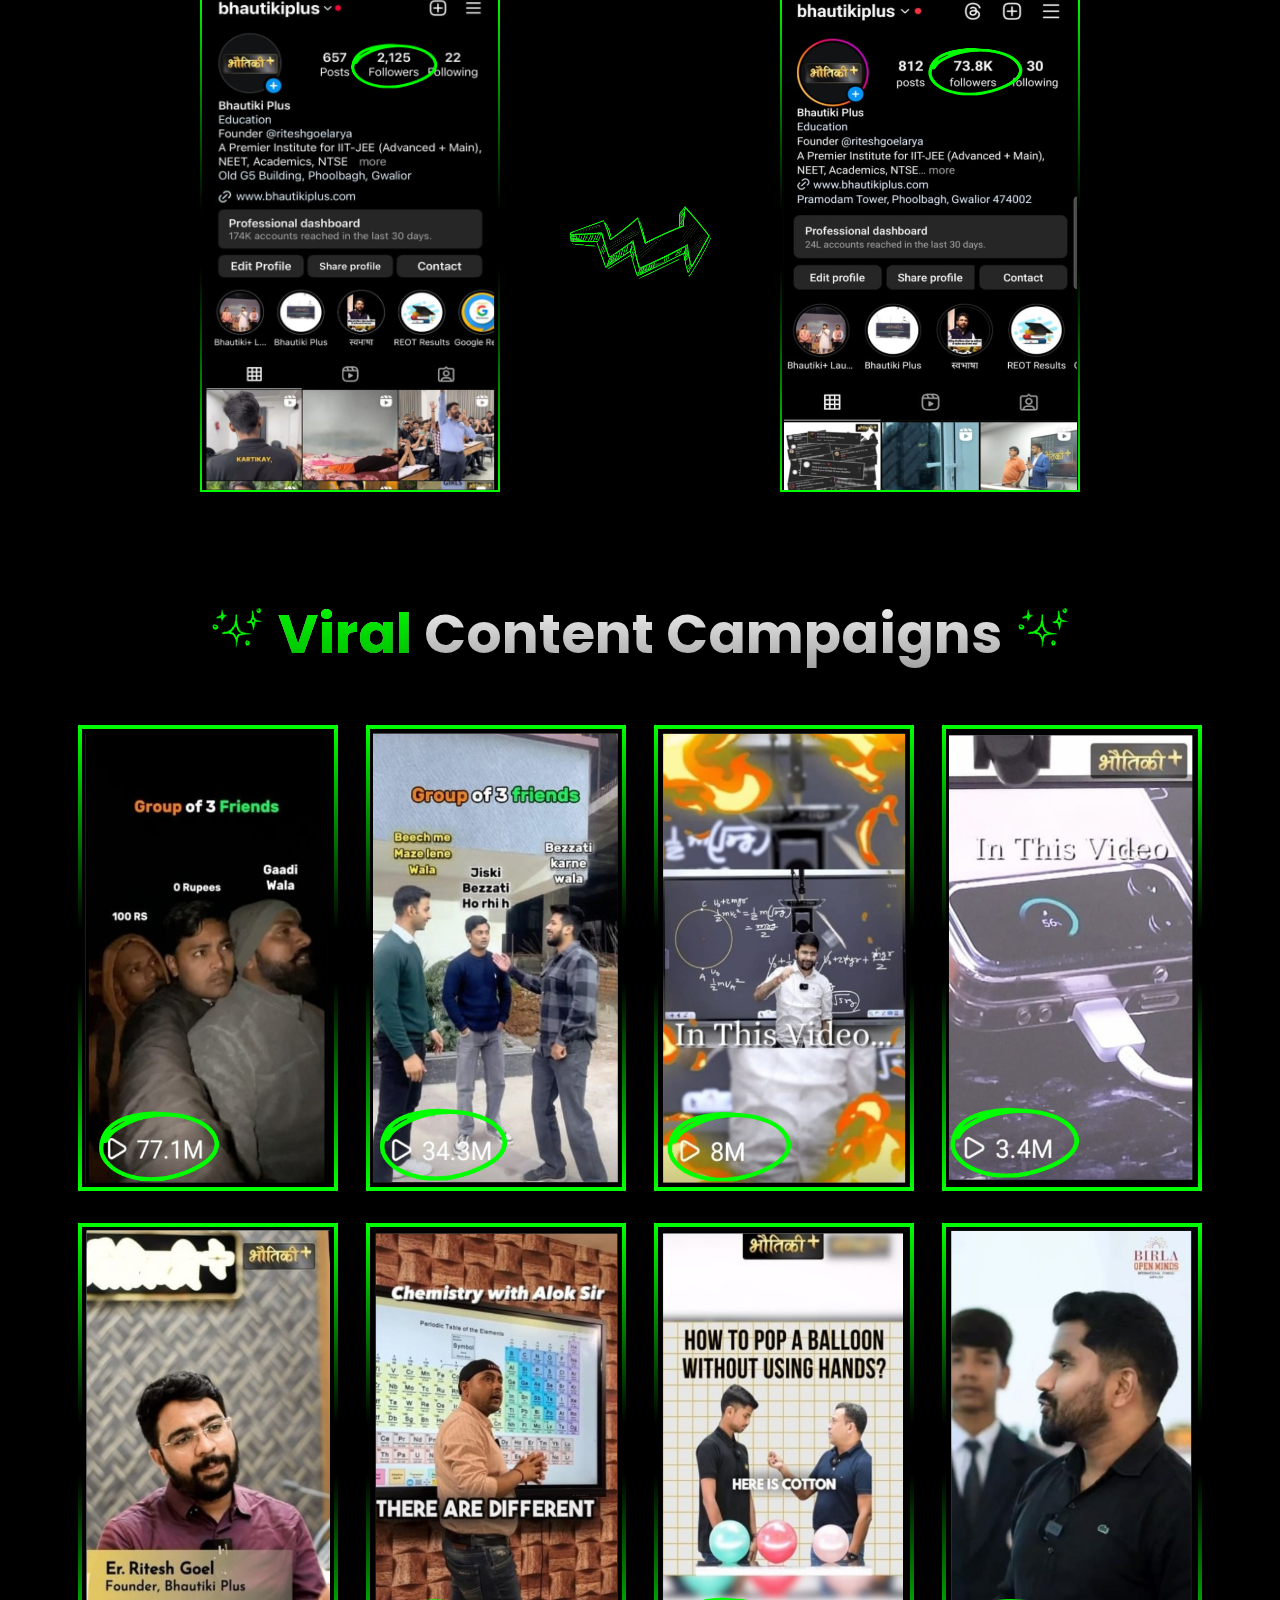
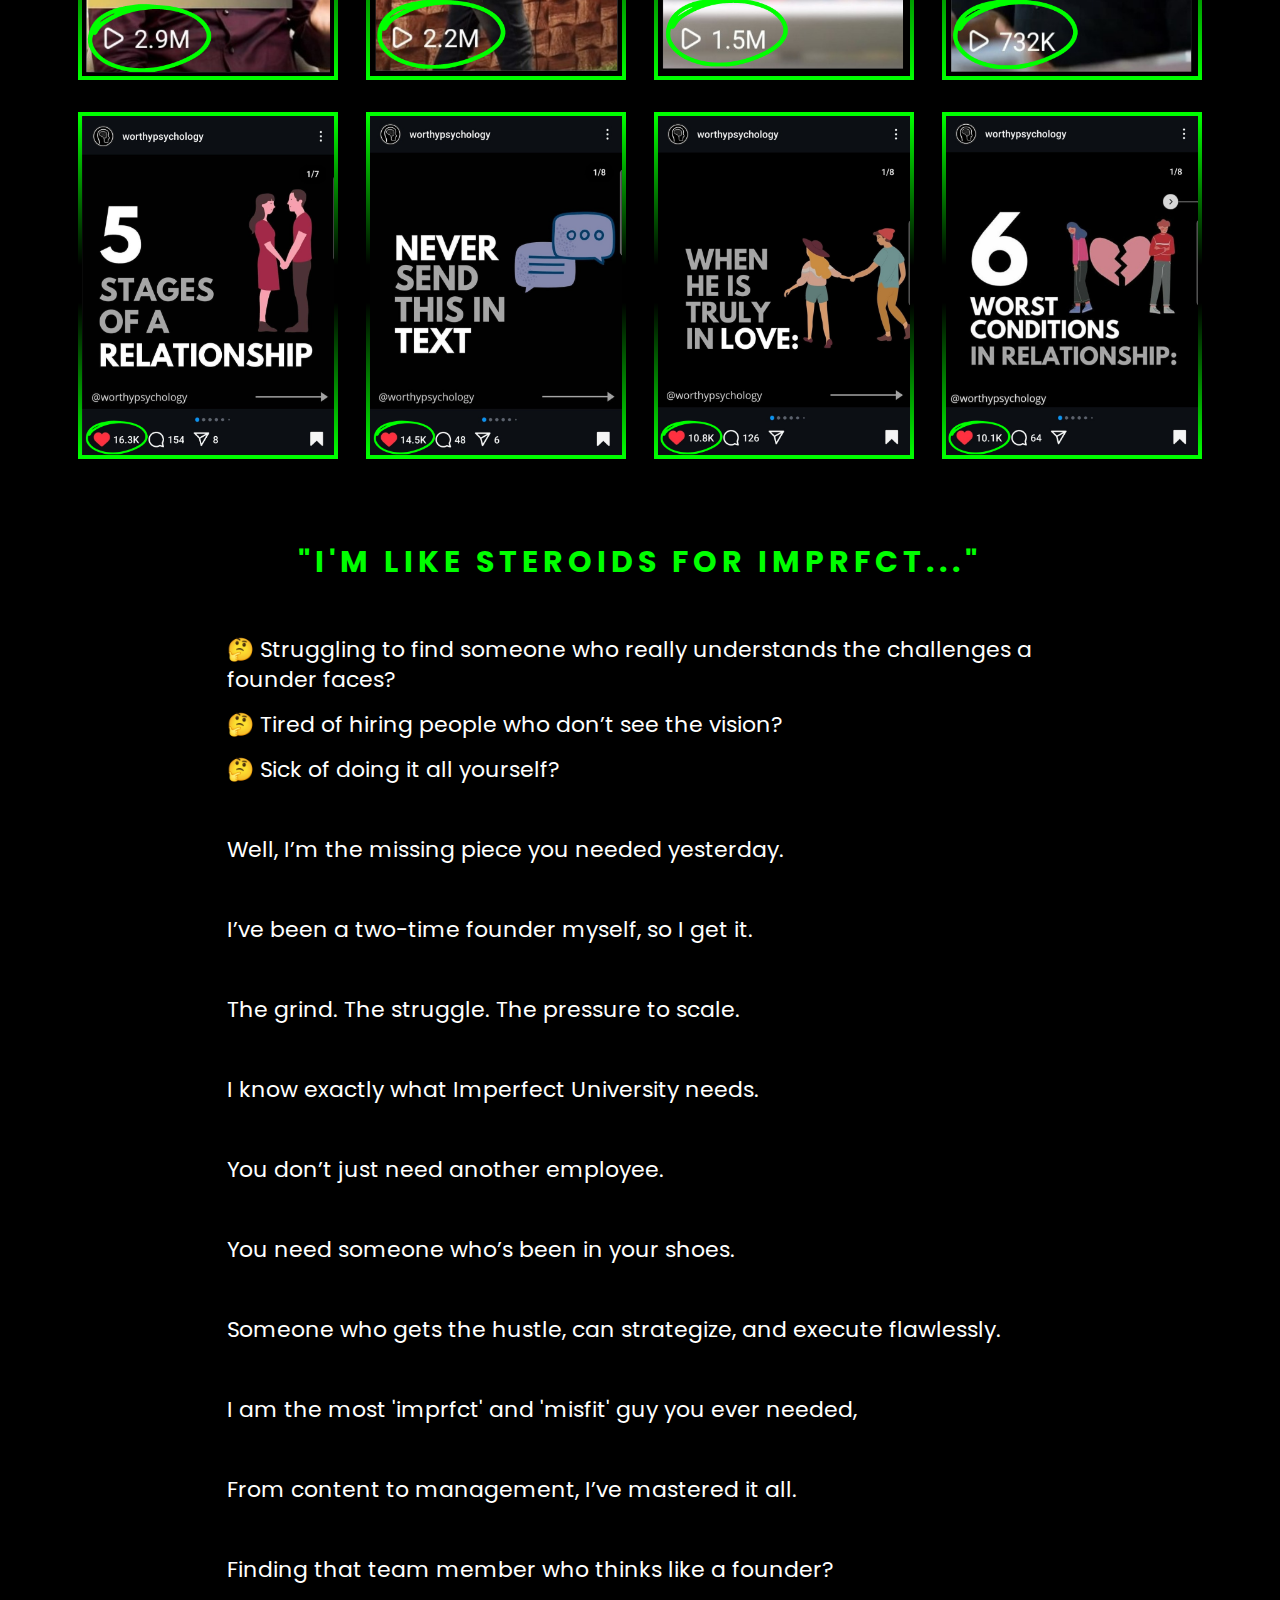
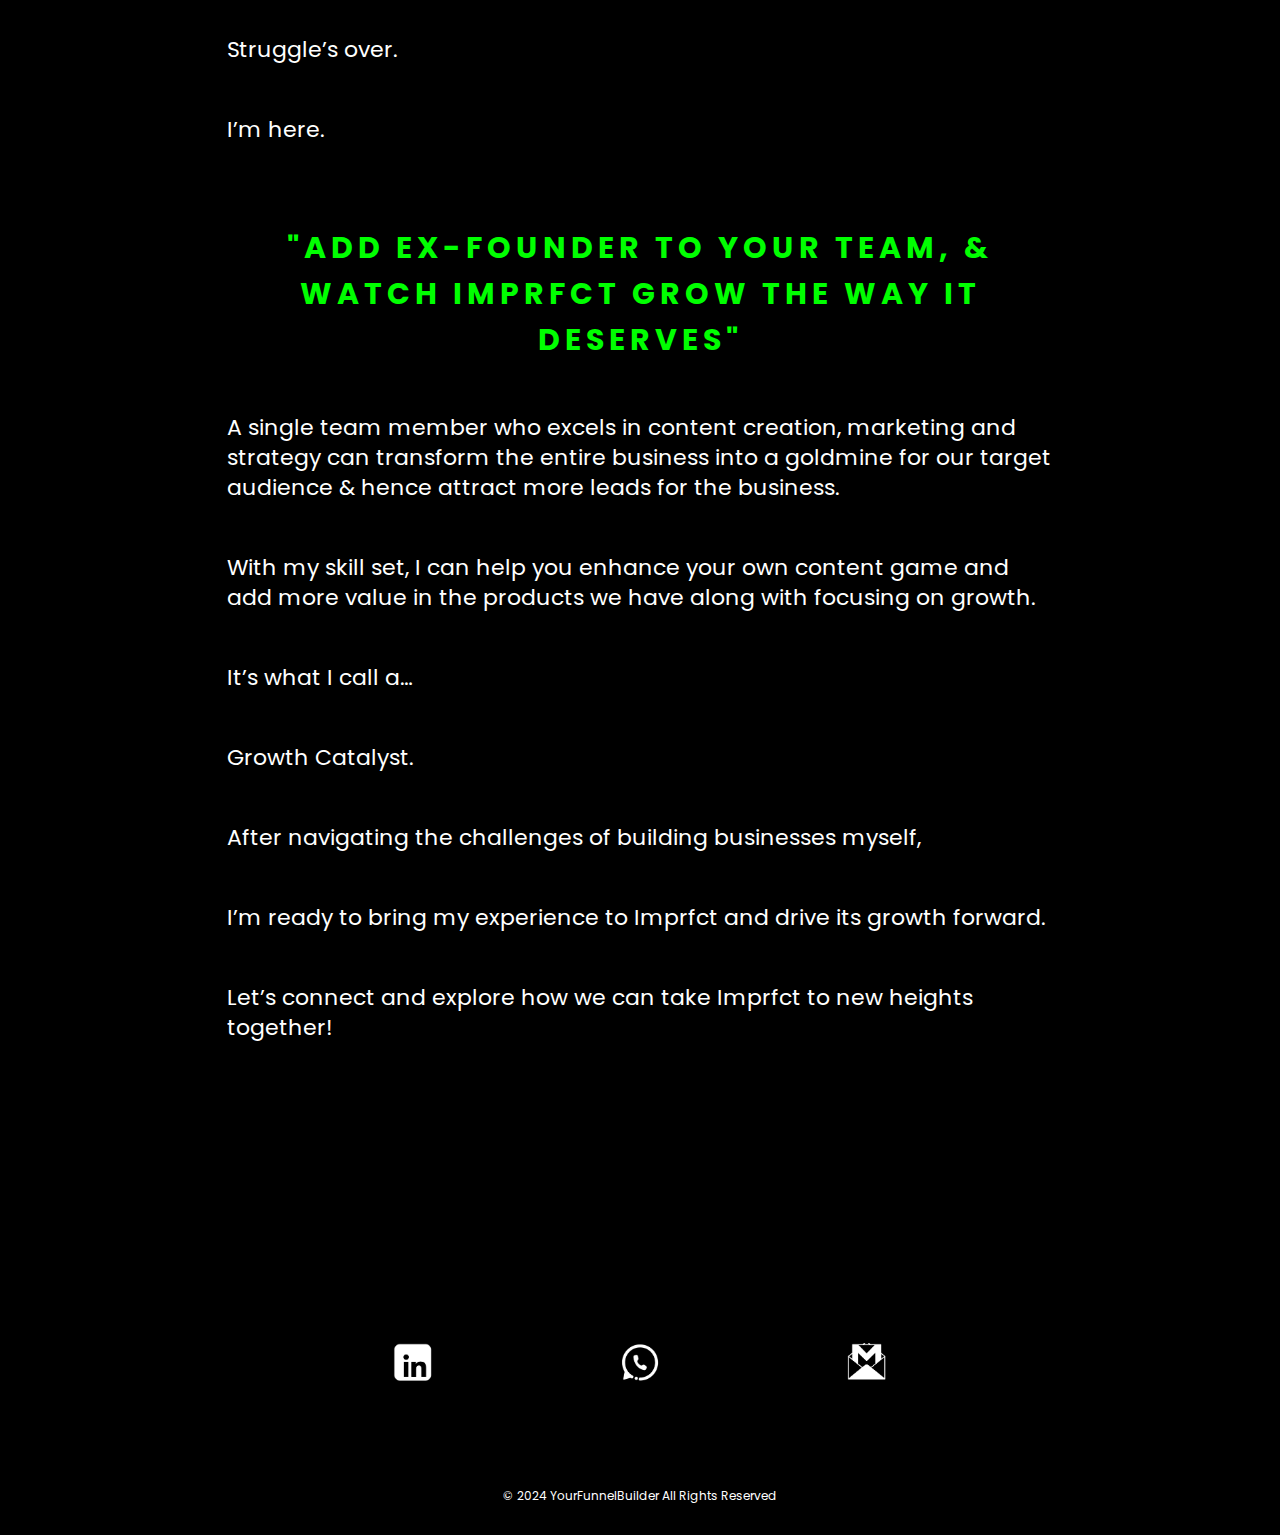
==== commit 5f2a6d06: "Update index.html" ====
--- a/index.html
+++ b/index.html
@@ -17,10 +17,7 @@
         <div class="wrapper">
             <div class="top-head">⚠ &nbsp; Attention, Shivansh! Ready to Take Imprfct to the Next Level?</div> 
             
-            <div class="parent-container">
-            <script src="https://fast.wistia.com/embed/medias/u4irg0dm1b.jsonp" async></script><script src="https://fast.wistia.com/assets/external/E-v1.js" async></script>
-            <div class="wistia_responsive_padding video-gradient" id="video1" style="padding:56.25% 0 0 0;position:relative;"><div class="wistia_responsive_wrapper" style="height:100%;left:0;position:absolute;top:0;width:100%;"><div class="wistia_embed wistia_async_u4irg0dm1b seo=true videoFoam=true" style="height:100%;position:relative;width:100%"><div class="wistia_swatch" style="height:100%;left:0;opacity:0;overflow:hidden;position:absolute;top:0;transition:opacity 200ms;width:100%;"><img src="https://fast.wistia.com/embed/medias/u4irg0dm1b/swatch" style="filter:blur(5px);height:100%;object-fit:contain;width:100%;" alt="" aria-hidden="true" onload="this.parentNode.style.opacity=1;" /></div></div></div></div>
-        </div>
+           
             <div class="photo-content">
                 <div class="left-content">
                     <p class="main_left_content"><span class="main-left-first">A 20-minute video on how I can help you in this journey of growing Imprfct by:
@@ -39,6 +36,10 @@
                 <!-- <div class="right-image">
                     <img src="./images/890.png" alt="" >
                 </div> -->
+            </div>
+            <div class="parent-container">
+                <script src="https://fast.wistia.com/embed/medias/u4irg0dm1b.jsonp" async></script><script src="https://fast.wistia.com/assets/external/E-v1.js" async></script>
+                <div class="wistia_responsive_padding video-gradient" id="video1" style="padding:56.25% 0 0 0;position:relative;"><div class="wistia_responsive_wrapper" style="height:100%;left:0;position:absolute;top:0;width:100%;"><div class="wistia_embed wistia_async_u4irg0dm1b seo=true videoFoam=true" style="height:100%;position:relative;width:100%"><div class="wistia_swatch" style="height:100%;left:0;opacity:0;overflow:hidden;position:absolute;top:0;transition:opacity 200ms;width:100%;"><img src="https://fast.wistia.com/embed/medias/u4irg0dm1b/swatch" style="filter:blur(5px);height:100%;object-fit:contain;width:100%;" alt="" aria-hidden="true" onload="this.parentNode.style.opacity=1;" /></div></div></div></div>
             </div>
           
             <div class="expert">
--- a/index.css
+++ b/index.css
@@ -103,7 +103,7 @@
     -webkit-text-fill-color: transparent;
 }
 .main_left_content{
-    font-size: 55px;
+    font-size: 50px;
     line-height: 60px;
     font-weight:bold;
     font-family: poppins, sans-serif;
@@ -575,6 +575,7 @@
     color: #00FF00;
     padding-left: 15%;
     padding-right: 15%;
+    font-weight: bold;
 }
 
 .steroids-write{
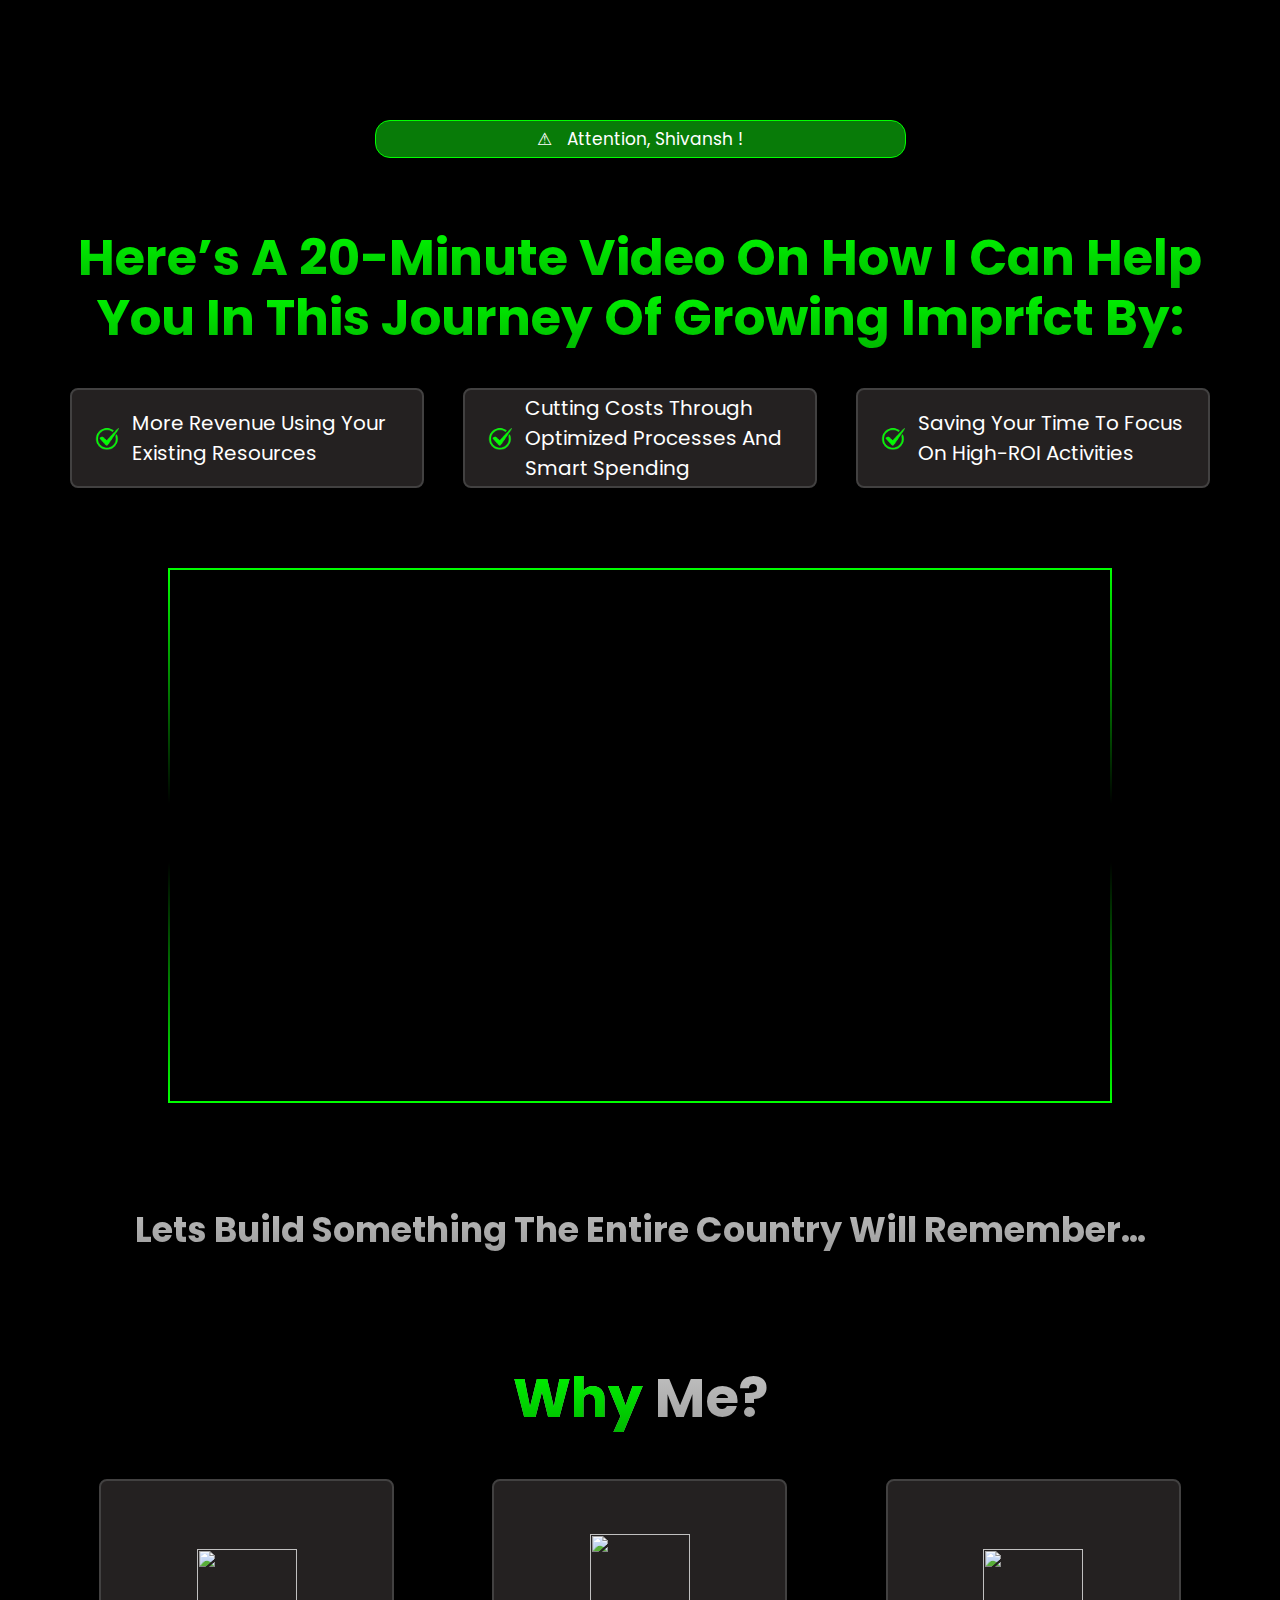
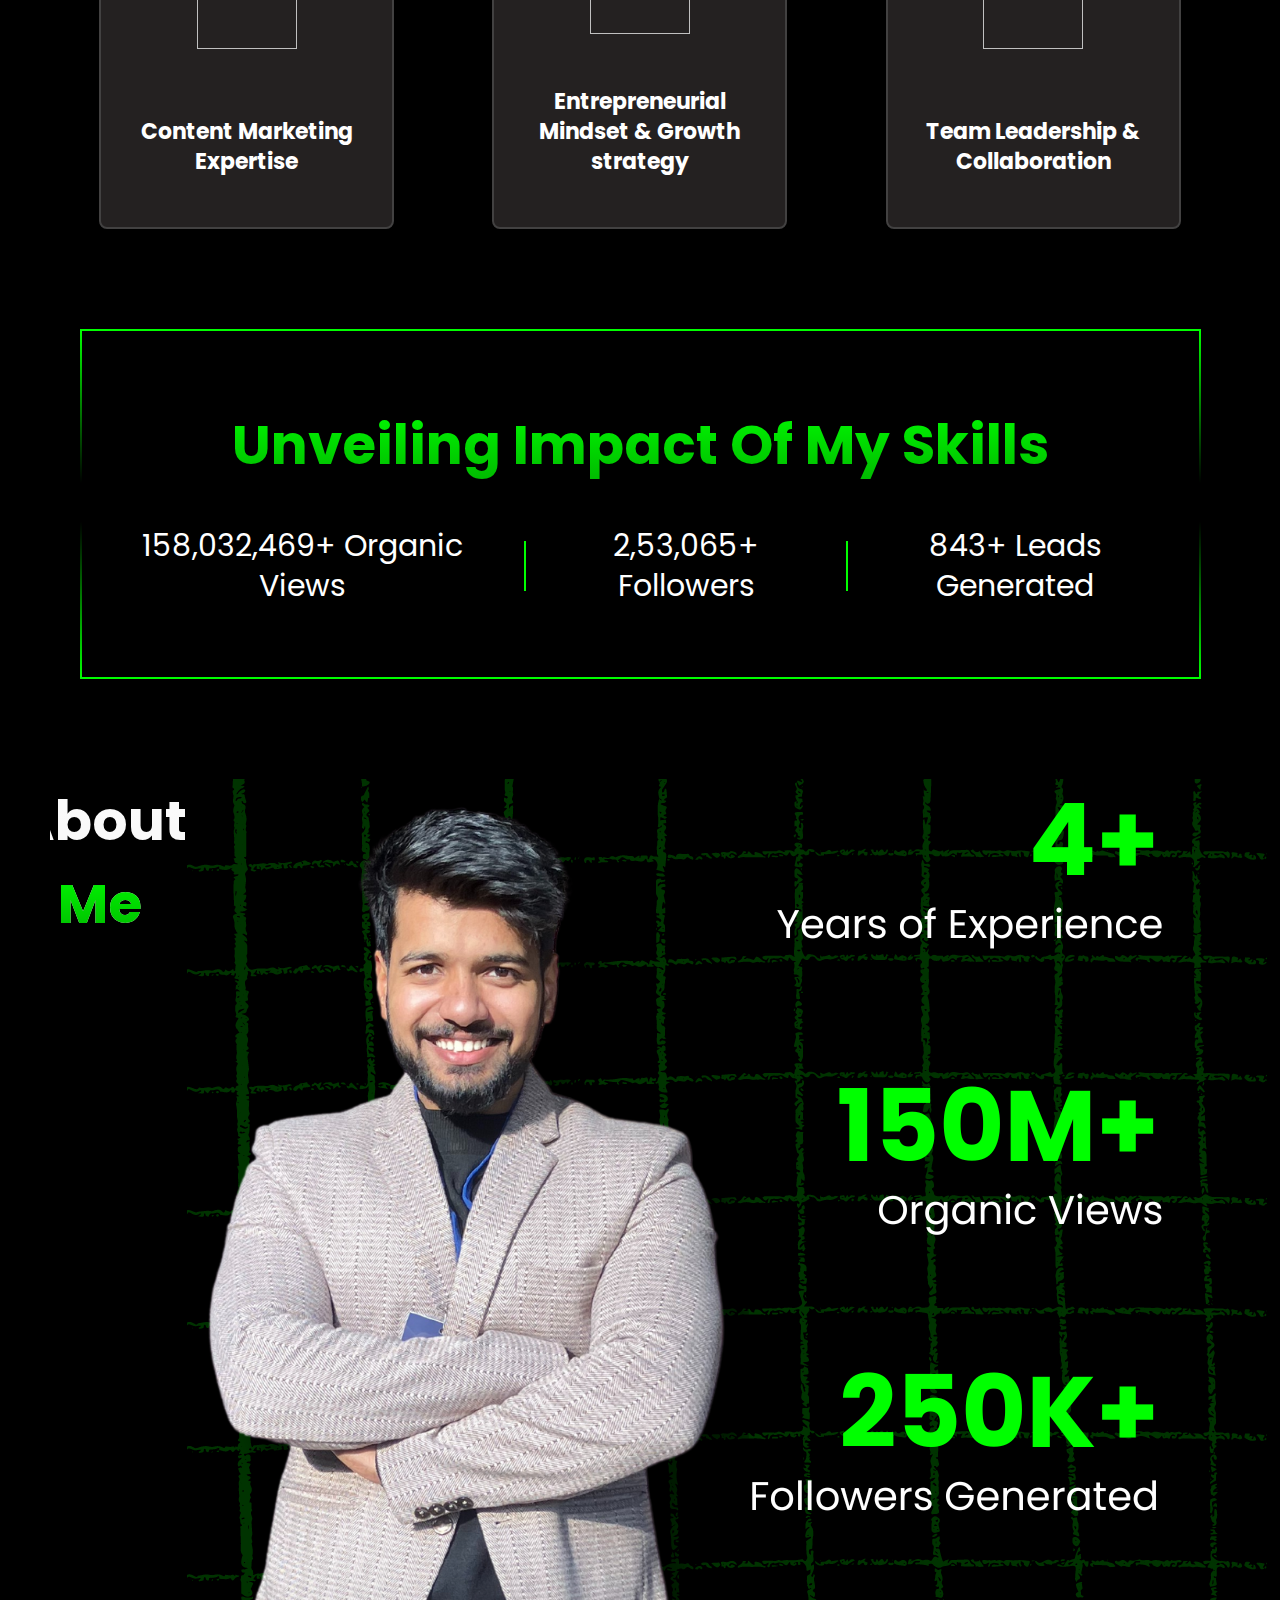
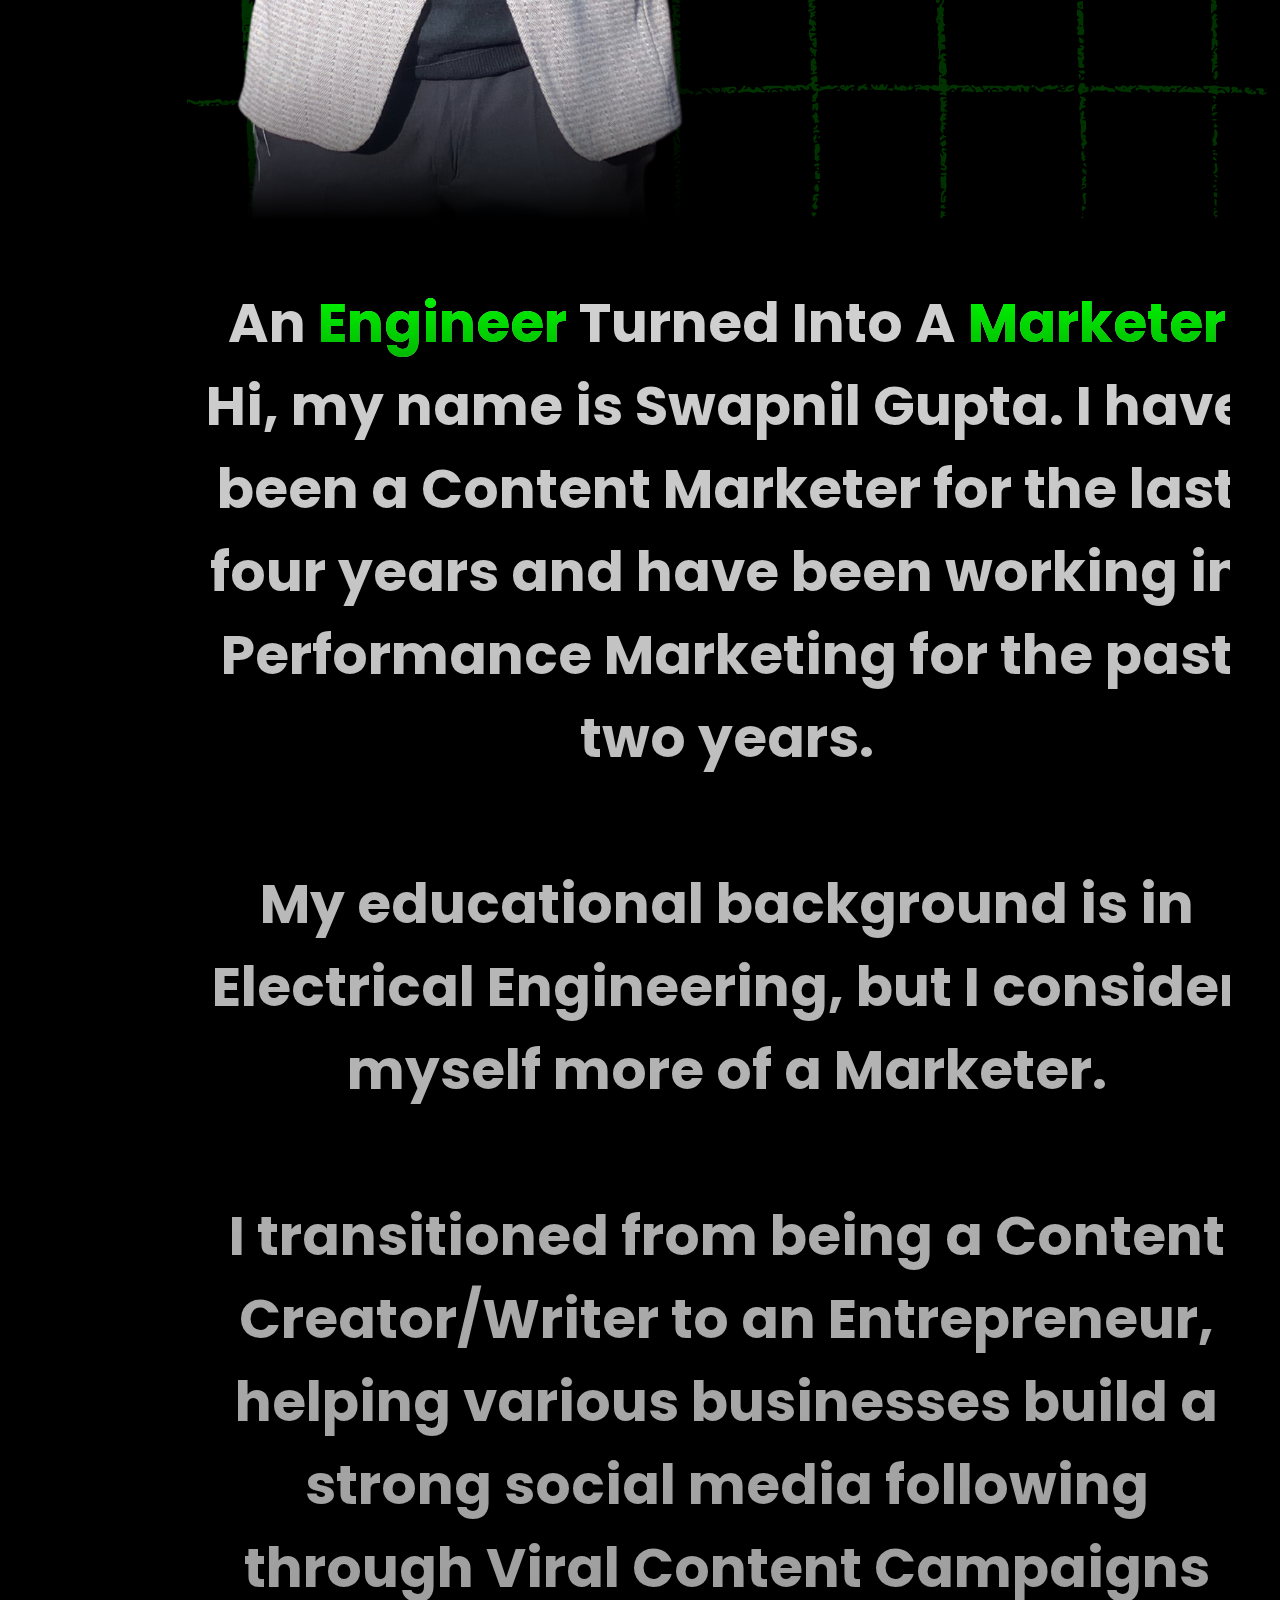
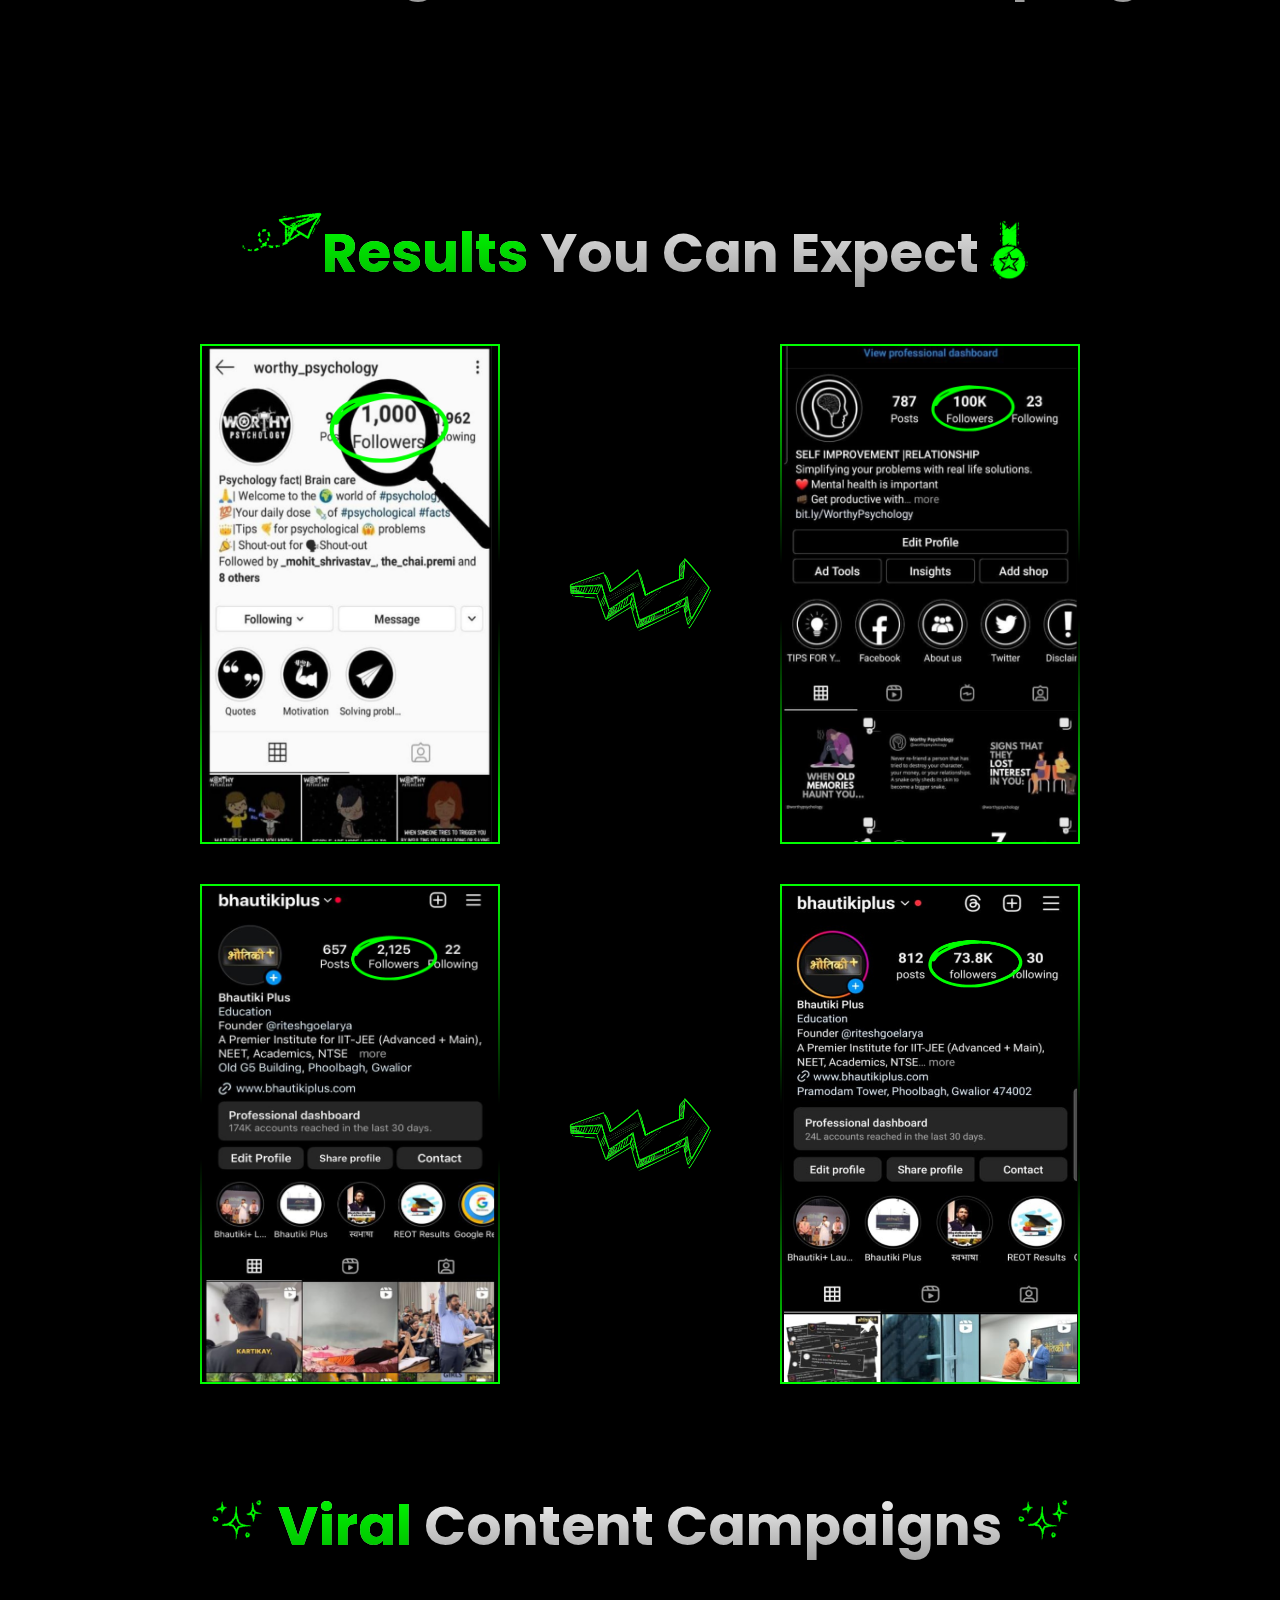
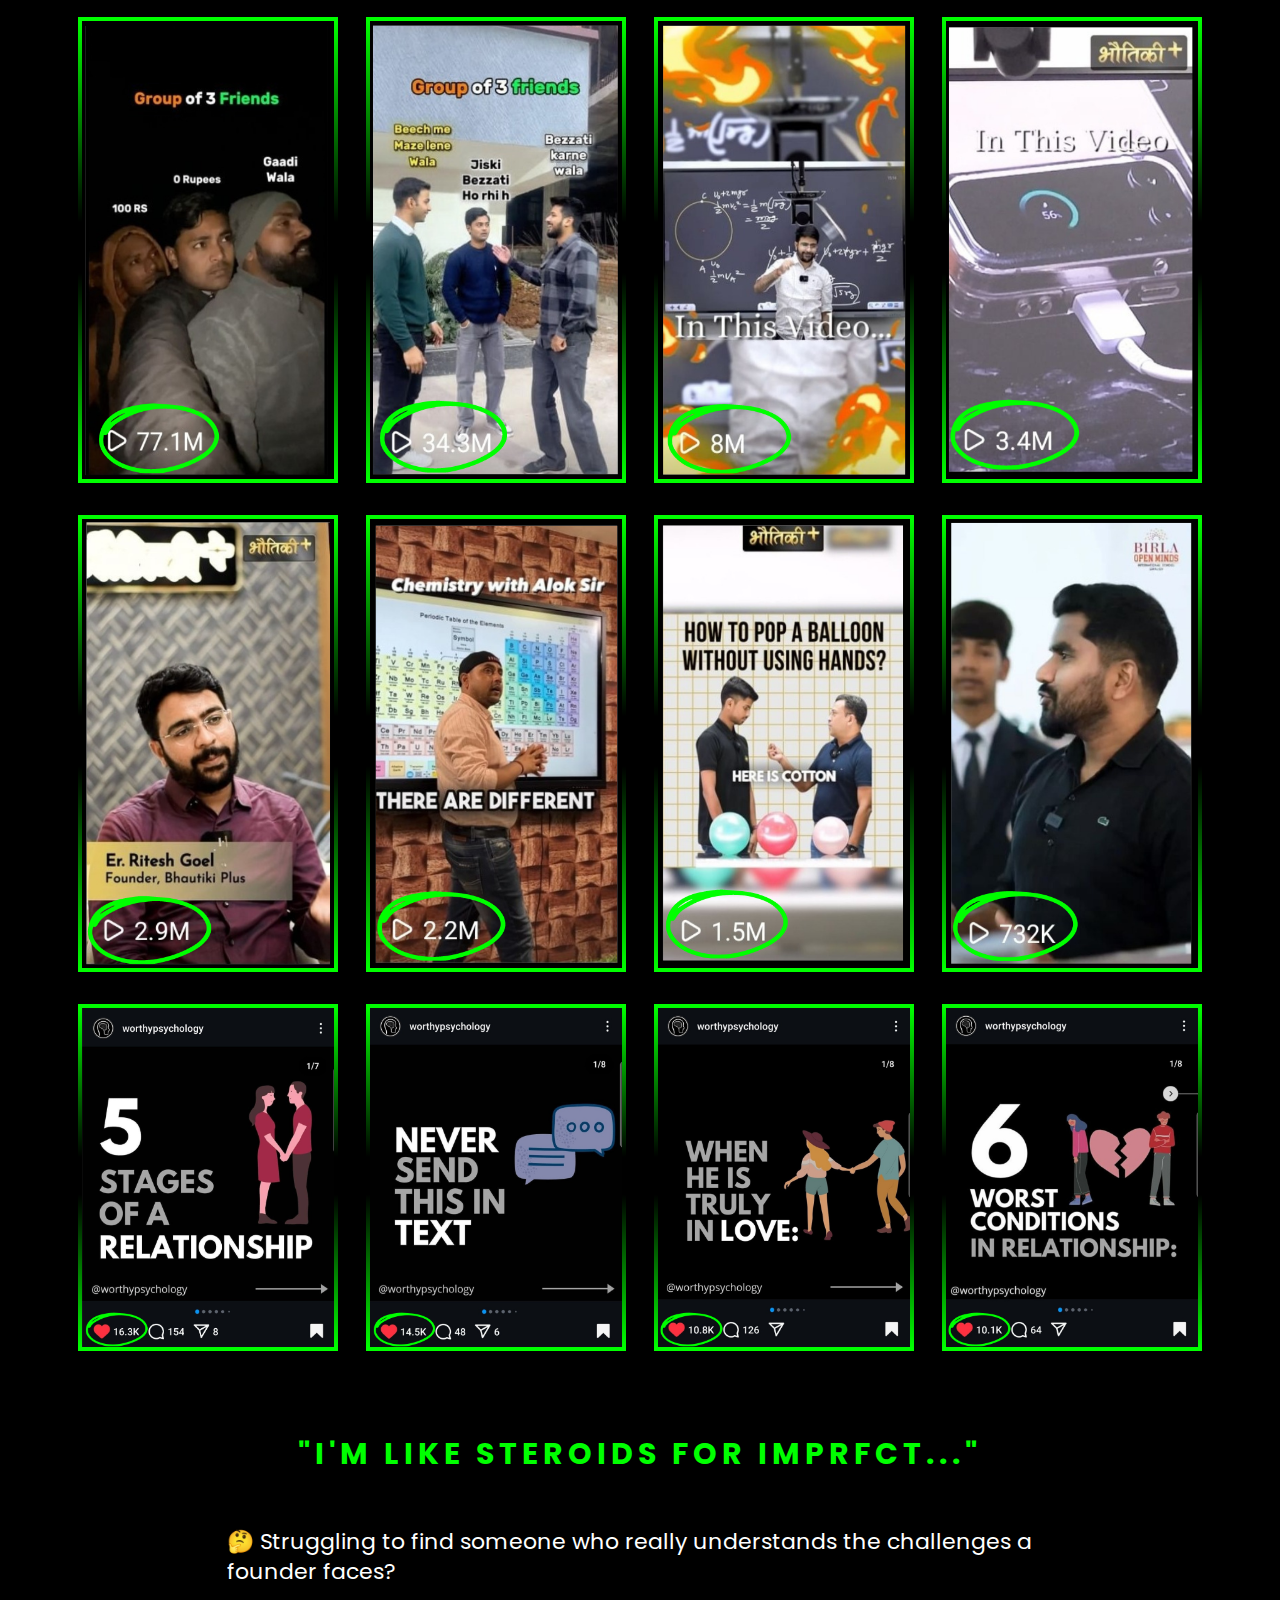
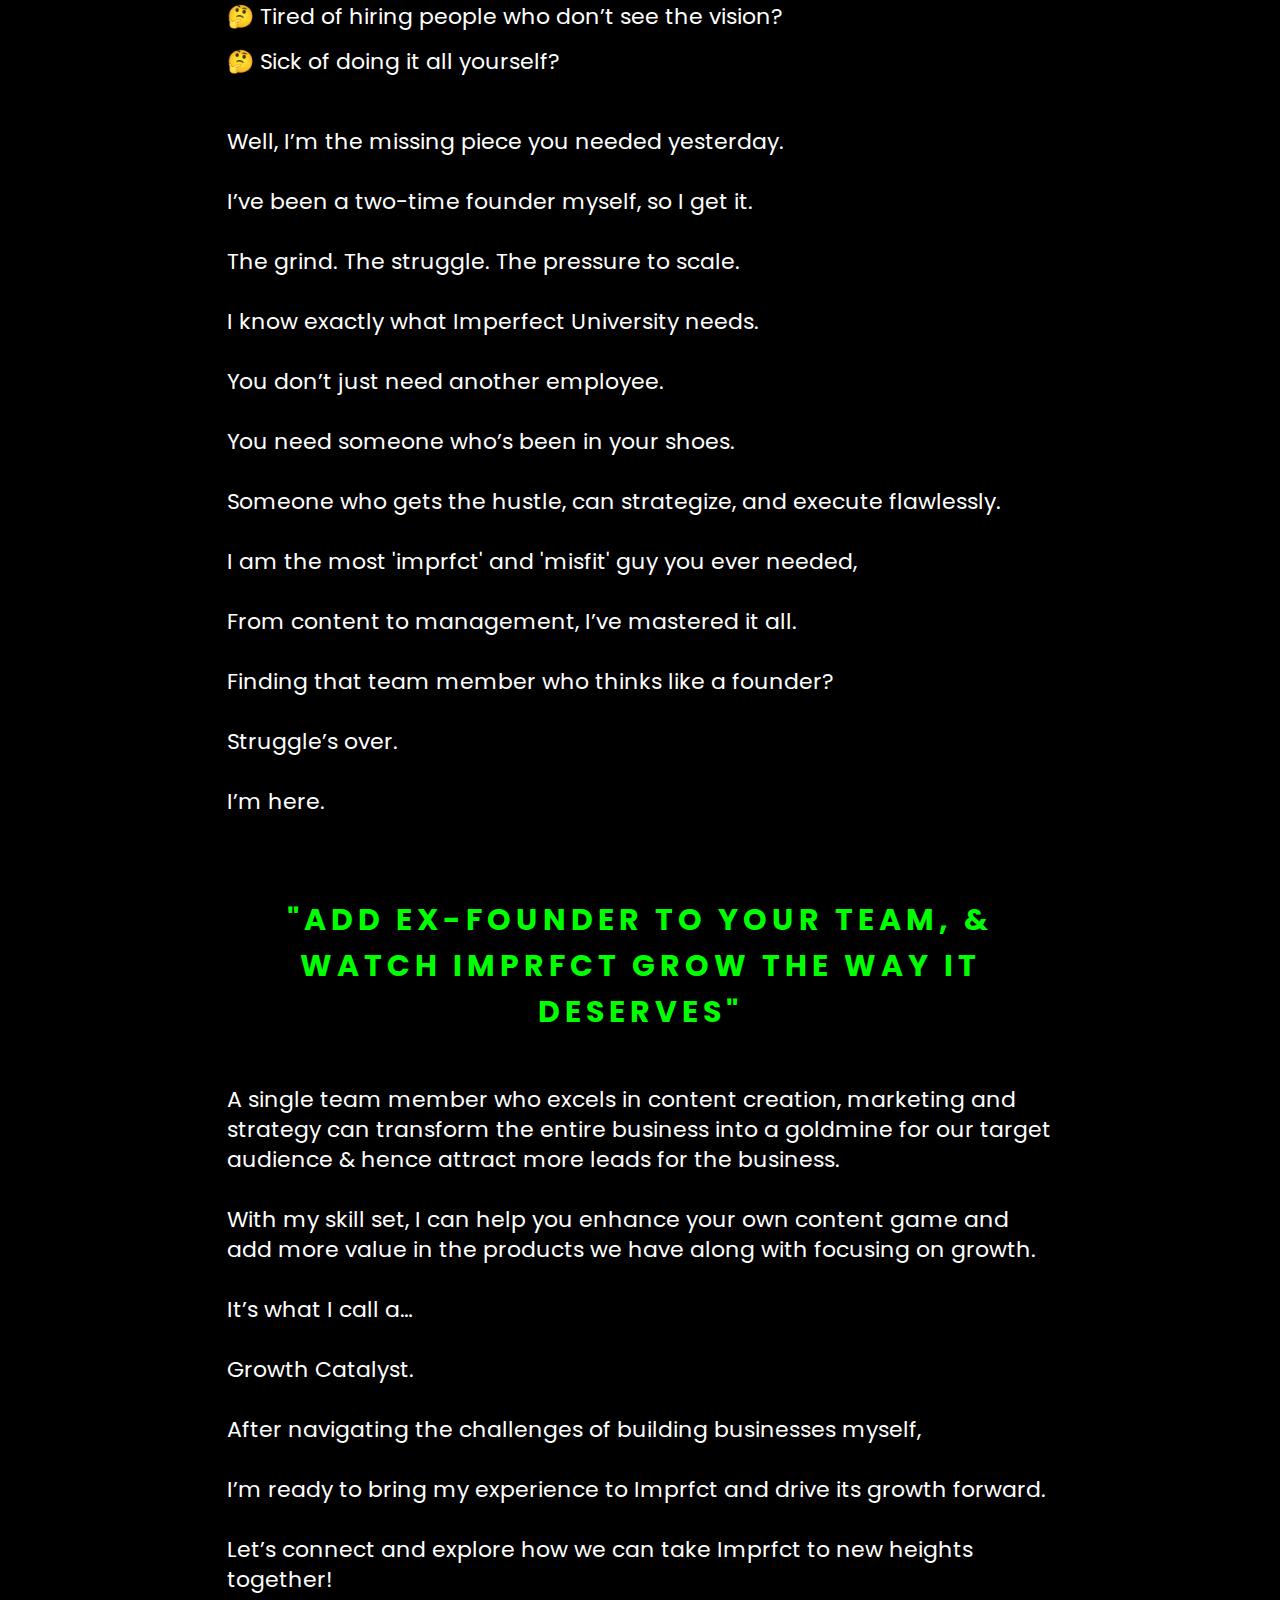
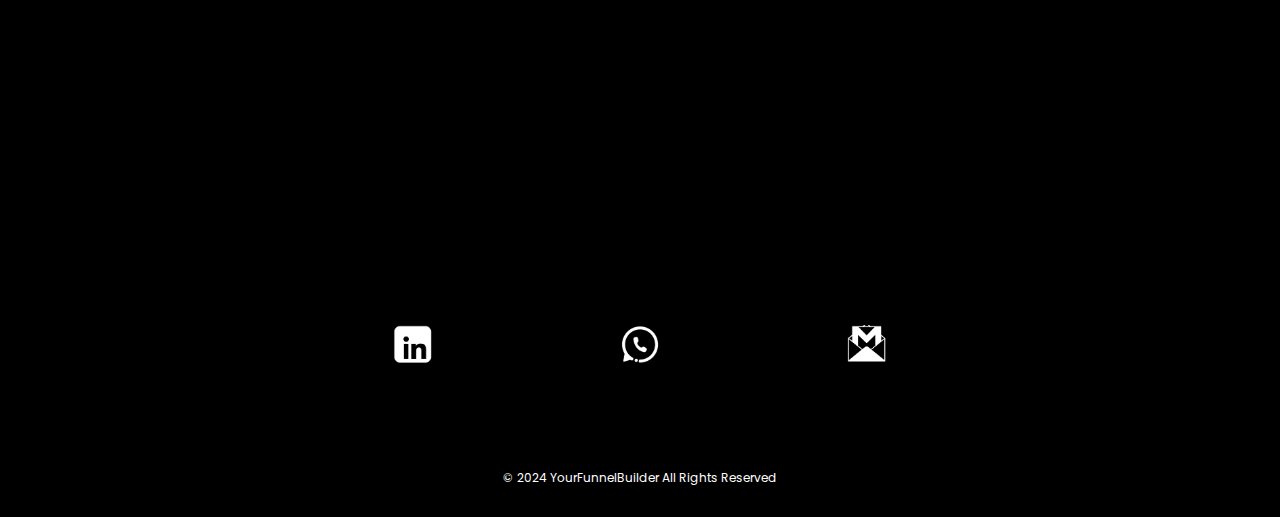
==== commit a31c01ff: "Update index.html" ====
--- a/index.html
+++ b/index.html
@@ -15,21 +15,28 @@
 <body>
     <div class="container">
         <div class="wrapper">
-            <div class="top-head">⚠ &nbsp; Attention, Shivansh! Ready to Take Imprfct to the Next Level?</div> 
+            <div class="top-head">⚠ &nbsp; Attention, Shivansh !</div> 
             
            
             <div class="photo-content">
                 <div class="left-content">
-                    <p class="main_left_content"><span class="main-left-first">A 20-minute video on how I can help you in this journey of growing Imprfct by:
+                    <p class="main_left_content"><span class="main-left-first">Here’s A 20-Minute Video On How I Can Help You In This Journey Of Growing Imprfct By:
                     </span><span class="main-left-second"> </span></p>
-                    <p class="sub_left_content">
-                        <ol class="list">
-                            <li><i class="fas fa-check" style="color: #00ff00;"></i> More Revenue Using Your Existing Resources</li>
-                            <li><i class="fas fa-check" style="color: #00ff00;"></i> Cutting Costs Through Optimized Processes And Smart Spending</li>
-                            <li><i class="fas fa-check" style="color: #00ff00;"></i> Saving Your Time To Focus On High-ROI Activities</li>
-                        </ol>
-
-                    </p>
+                    <div class="expert-main">
+                        <div class="expert-main-first">
+                              <img src="./images/4+__3_-removebg-preview.png" height="30" width="30" class="image1"> More Revenue Using Your Existing Resources
+                        </div>
+        
+                        <div class="expert-main-second">
+                            <img src="./images/4+__3_-removebg-preview.png" height="30" width="30" class="image1">  Cutting Costs Through Optimized Processes And Smart Spending
+                      </div>
+        
+                      <div class="expert-main-third">
+                        <img src="./images/4+__3_-removebg-preview.png" height="30" width="30" class="image1">Saving Your Time To Focus On High-ROI Activities
+                       </div>
+                       
+                       </div>
+                   
                     <!-- <img src="./images/23.png" alt=""  class="line-img"> -->
                    
                 </div>
@@ -41,6 +48,11 @@
                 <script src="https://fast.wistia.com/embed/medias/u4irg0dm1b.jsonp" async></script><script src="https://fast.wistia.com/assets/external/E-v1.js" async></script>
                 <div class="wistia_responsive_padding video-gradient" id="video1" style="padding:56.25% 0 0 0;position:relative;"><div class="wistia_responsive_wrapper" style="height:100%;left:0;position:absolute;top:0;width:100%;"><div class="wistia_embed wistia_async_u4irg0dm1b seo=true videoFoam=true" style="height:100%;position:relative;width:100%"><div class="wistia_swatch" style="height:100%;left:0;opacity:0;overflow:hidden;position:absolute;top:0;transition:opacity 200ms;width:100%;"><img src="https://fast.wistia.com/embed/medias/u4irg0dm1b/swatch" style="filter:blur(5px);height:100%;object-fit:contain;width:100%;" alt="" aria-hidden="true" onload="this.parentNode.style.opacity=1;" /></div></div></div></div>
             </div>
+           
+
+
+           
+           
           
             <div class="expert">
                 <div class="expert-head">
@@ -56,18 +68,18 @@
             </div>
             <div class="why-me-main">
                 <div class="why-me-main-first">
-                      <img src="./images/12.png" height="150" width="150" class="image2"> 
-                      <p>Generated Over 150 Million+ Organic Reach In The Past 2 Years</p>
+                      <img src="./assets/17-removebg-preview.png" height="100" width="100" class="image2"> 
+                      <p>Content Marketing Expertise</p>
                 </div>
 
                 <div class="why-me-main-second">
-                    <img src="./images/13.png" height="150" width="150" class="image2"> 
-                    <p>Good In Copywriting & Viral Scriptwriting</p>
+                    <img src="./assets/18-removebg-preview.png" height="100" width="100" class="image2"> 
+                    <p>Entrepreneurial Mindset & Growth strategy</p>
               </div>
 
               <div class="why-me-main-third">
-                <img src="./images/editi.png" height="150" width="150" class="image2">
-                <p>High Quality Video Editing & Designing</p>
+                <img src="./assets/19-removebg-preview.png" height="100" width="100" class="image2">
+                <p>Team Leadership & Collaboration</p>
                </div>
                
                </div>
@@ -89,6 +101,30 @@
                     12+ ROAS Given
                 </div> -->
                 </div>
+            </div>
+            <div class="why-me about-main">
+                <!-- <img src="./images/15.1.png" alt="" class="why-me-img"> -->
+                <p>About<span class="color"> Me</span></p>
+                <div class="intro-head">
+                    <div class="left-image">
+                        <img src="./images/890.png" alt="" >
+                        <div class="intro">An <span class="color">Engineer</span>  Turned Into A <span class="color">Marketer</span></div>
+                    </div>
+        
+                    <div class="introduction">
+                        Hi, my name is Swapnil Gupta. I have been a Content Marketer for the last four years and have been working in Performance Marketing for the past two years.<br><br>
+        
+        
+        
+                        My educational background is in Electrical Engineering, but I consider myself more of a Marketer.<br><br>
+                        
+                        
+                        
+                        I transitioned from being a Content Creator/Writer to an Entrepreneur, helping various businesses build a strong social media following through Viral Content Campaigns<br><br>
+                    </div>
+        
+        
+                   </div>
             </div>
             <div class="results">
                 <div class="results-head">
@@ -139,34 +175,34 @@
                     <li>🤔 Struggling to find someone who really understands the challenges a founder faces?</li>
                     <li>🤔 Tired of hiring people who don’t see the vision?</li>
                     <li>🤔 Sick of doing it all yourself?</li>
-<p class="steroids-content">Well, I’m the missing piece you needed yesterday.</p>
-    <p class="steroids-content">I’ve been a two-time founder myself, so I get it.</p>
-    <p class="steroids-content">The grind. The struggle. The pressure to scale.</p>
-    <p class="steroids-content">I know exactly what Imperfect University needs.</p>
-    <p class="steroids-content">You don’t just need another employee.</p>
-    <p class="steroids-content">You need someone who’s been in your shoes.</p>
-    <p class="steroids-content">Someone who gets the hustle, can strategize, and execute flawlessly.</p>
-    <p class="steroids-content">I am the most 'imprfct' and 'misfit' guy you ever needed,</p>
-    <p class="steroids-content">From content to management, I’ve mastered it all.</p>
-    <p class="steroids-content">Finding that team member who thinks like a founder?</p>
-    <p class="steroids-content">Struggle’s over.</p>
-    <p class="steroids-content">I’m here.</p>
+<p class="steroids-content">Well, I’m the missing piece you needed yesterday.<br><br>
+    I’ve been a two-time founder myself, so I get it.<br><br>
+  The grind. The struggle. The pressure to scale.<br><br>
+   I know exactly what Imperfect University needs.<br><br>
+    You don’t just need another employee.<br><br>
+    You need someone who’s been in your shoes.<br><br>
+  Someone who gets the hustle, can strategize, and execute flawlessly.<br><br>
+  I am the most 'imprfct' and 'misfit' guy you ever needed,<br><br>
+   From content to management, I’ve mastered it all.<br><br>
+  Finding that team member who thinks like a founder?<br><br>
+   Struggle’s over.<br><br>
+    I’m here.</p>
 <div class="steroids-main">
     "ADD EX-FOUNDER TO YOUR TEAM, & WATCH IMPRFCT GROW THE WAY IT DESERVES" 
 </div>
-<p class="steroids-content">A single team member who excels in content creation, marketing and strategy can transform the entire business into a goldmine for our target audience & hence attract more leads for the business.
-
-    <p class="steroids-content">With my skill set, I can help you enhance your own content game and add more value in the products we have along with focusing on growth.  </p>
-    
-    <p class="steroids-content">It’s what I call a…  </p>
-    
-    <p class="steroids-content">Growth Catalyst. </p>
-    
-    <p class="steroids-content"> After navigating the challenges of building businesses myself,  </p>
-    
-    <p class="steroids-content">I’m ready to bring my experience to Imprfct and drive its growth forward.  </p>
-    
-    <p class="steroids-content"> Let’s connect and explore how we can take Imprfct to new heights together!</p>
+<p class="steroids-content">A single team member who excels in content creation, marketing and strategy can transform the entire business into a goldmine for our target audience & hence attract more leads for the business.<br><br>
+
+   With my skill set, I can help you enhance your own content game and add more value in the products we have along with focusing on growth. <br><br>
+    
+    It’s what I call a…  <br><br>
+    
+   Growth Catalyst.<br><br>
+    
+     After navigating the challenges of building businesses myself, <br><br>
+    
+   I’m ready to bring my experience to Imprfct and drive its growth forward. <br><br>
+    
+    Let’s connect and explore how we can take Imprfct to new heights together!<br><br>
     </p>
 
                 </div>
--- a/index.css
+++ b/index.css
@@ -41,7 +41,7 @@
    .parent-container{
     width: 80%;
     height: 80%;
-    margin-top: 100px; /* Adjust the value as needed */
+    margin-top: 80px; /* Adjust the value as needed */
     display: block; /* Makes the image behave like a block-level element */
     margin-left: auto;
     margin-right: auto;
@@ -991,7 +991,29 @@
     
     .list{
         font-size: 25px;
-    }
+        padding-left: 5%;
+        padding-right:5%;
+    }
+    .steroids-main{
+      
+        padding-left:5%;
+        padding-right: 5%;
+       
+    }
+    .steroids-write li{
+       
+        padding-left: 5%;
+        padding-right: 5%;
+        
+        
+    }
+    .steroids-content{
+       
+        padding-left: 5%;
+        padding-right: 5%;
+       
+    }
+    
 }
 @media screen and (max-width: 540px){
     .line-img{
@@ -1039,6 +1061,14 @@
     .copyright{
         font-size: 10px;
     }
+    .parent-container{
+        width: 90%;
+        height: 90%;
+        margin-top: 50px; /* Adjust the value as needed */
+        display: block; /* Makes the image behave like a block-level element */
+        margin-left: auto;
+        margin-right: auto;
+       }
 }
 
 @media screen and (max-width: 400px){
